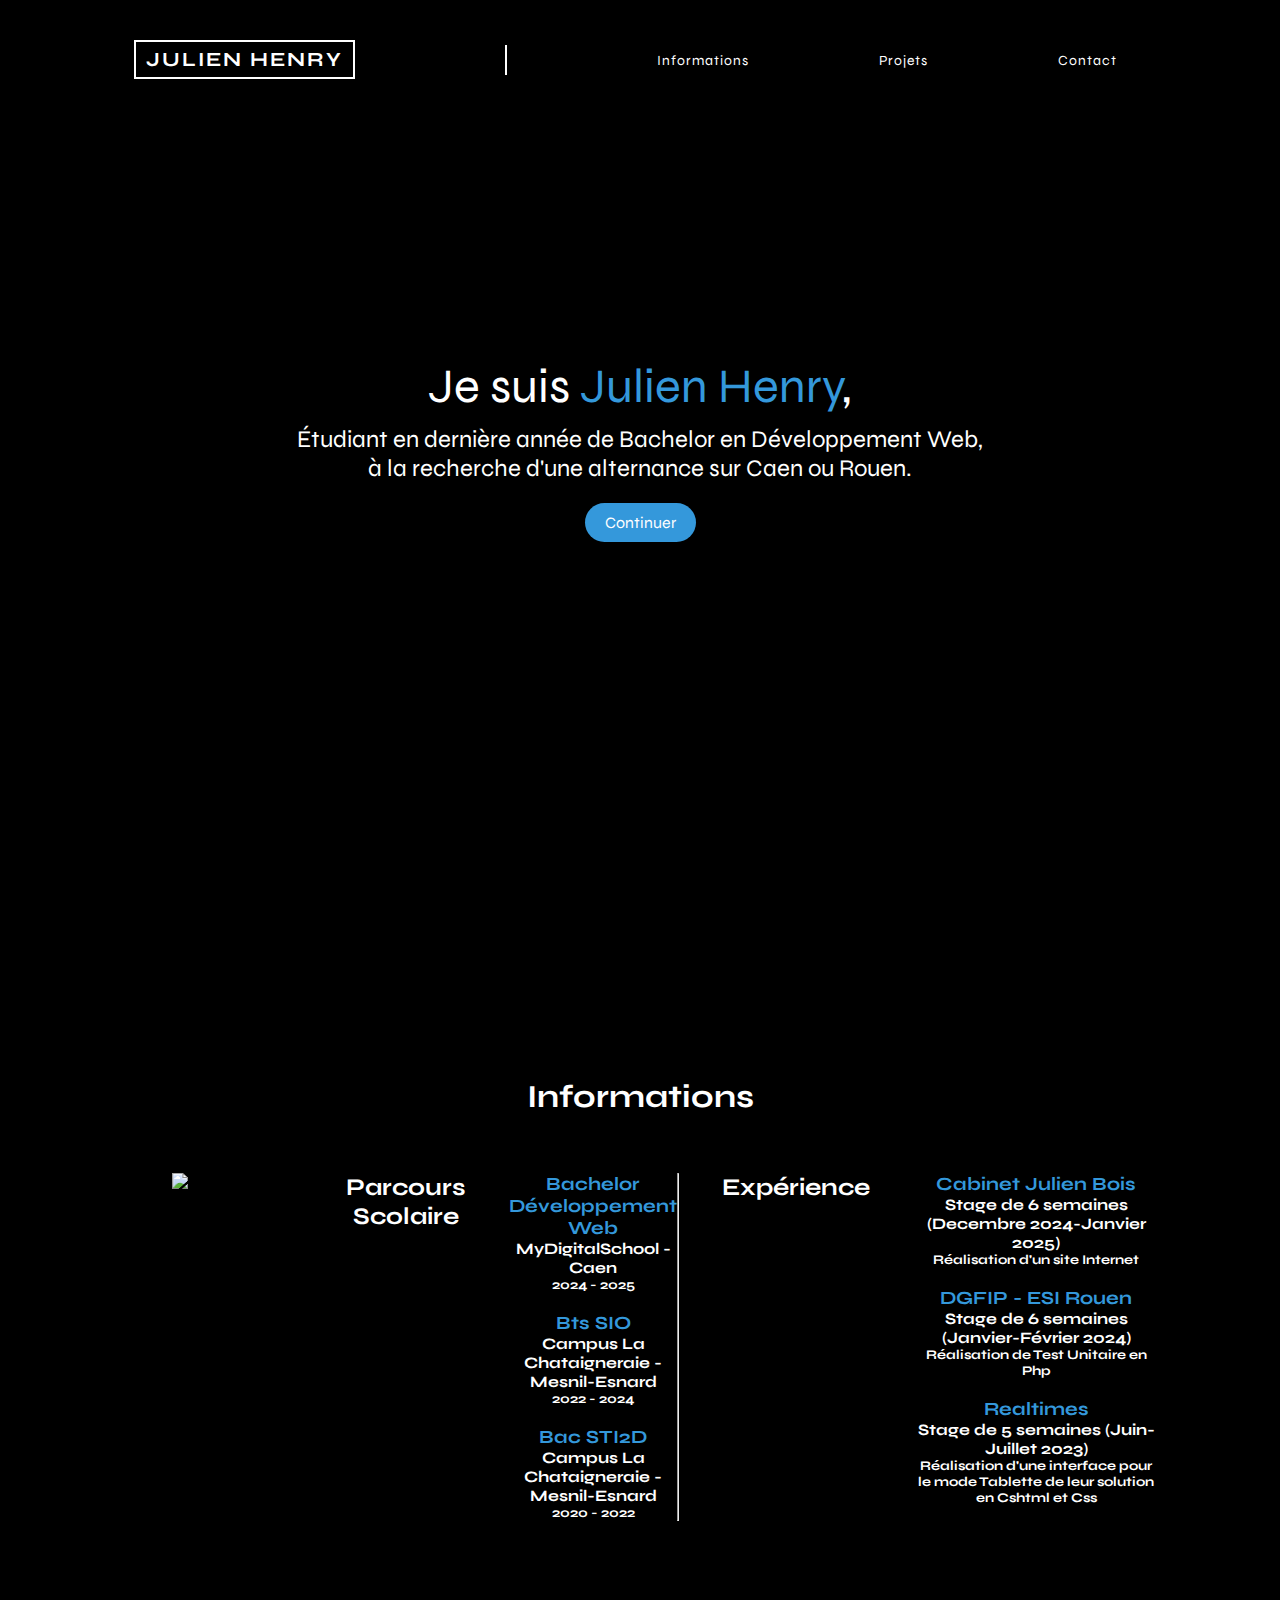
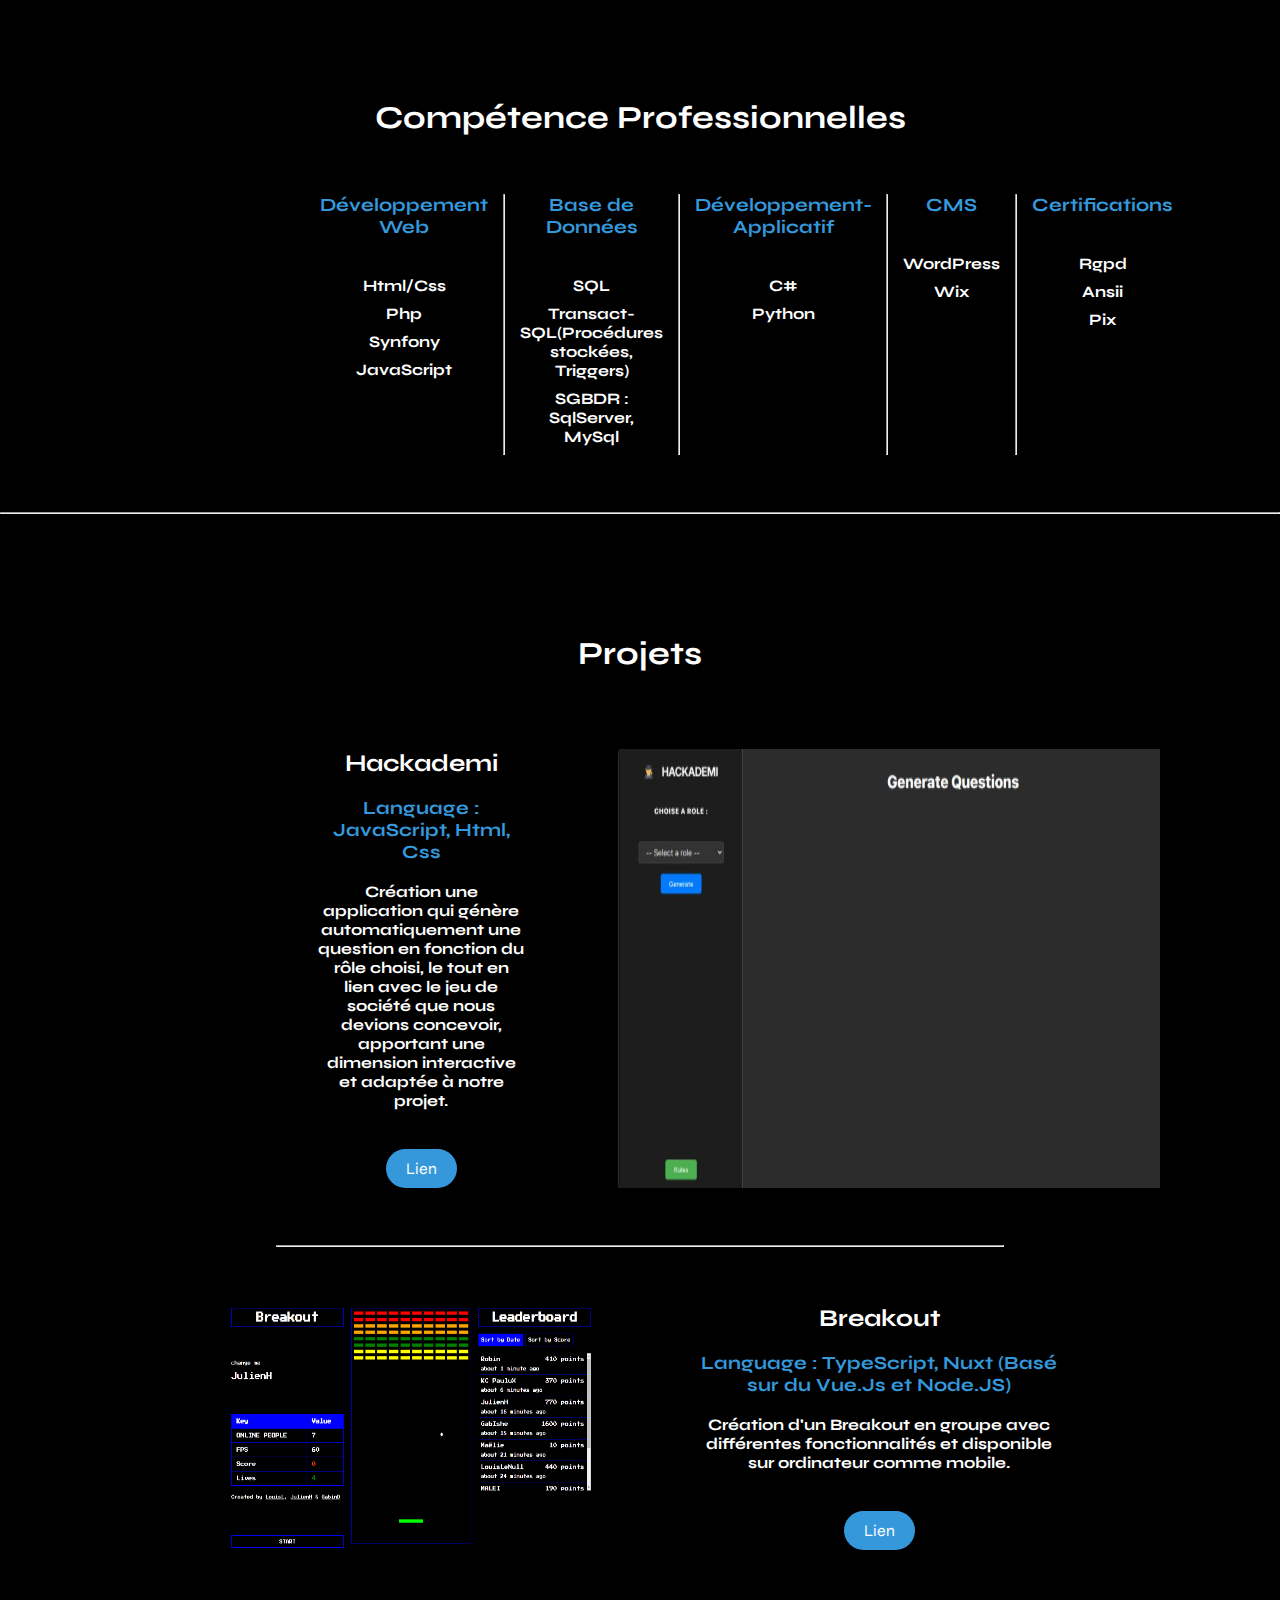
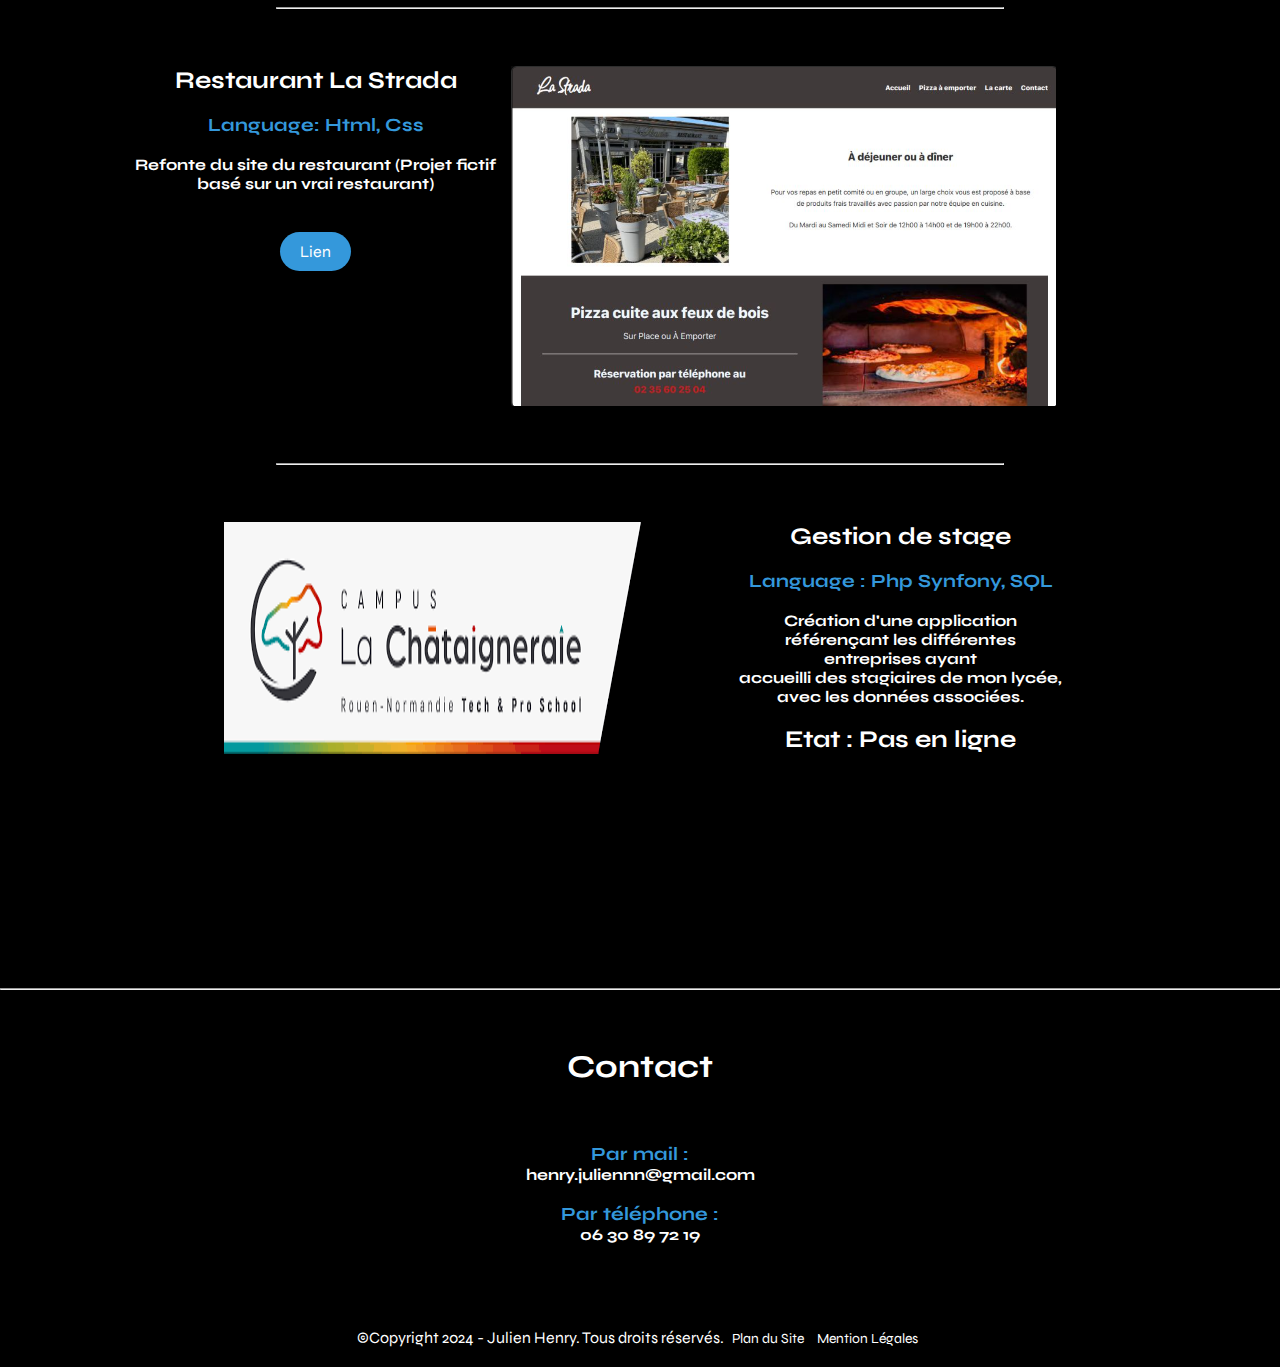
==== index.html @ 29405e96 "bloquer en mode portrait" ====
<!DOCTYPE html>
<html lang="fr">
<head>
    <meta charset="UTF-8">
    <meta name="viewport" content="width=device-width, initial-scale=1.0, user-scalable=no, maximum-scale=1.0, minimum-scale=1.0">
    <title>Portfolio - Julien Henry</title>
    <link rel="stylesheet" href="style.css">
    <link rel="icon" type="image/jpg" href="img/logo.jpg">
</head>
<body>
    <!-- Menu de navigation -->
    <header>
        <nav class="navbar">
            <div class="logo" href="/">JULIEN HENRY</div>
            <div class="divider"></div>
            <div id="burger" class="navbar-toggle">☰</div>
            <ul class="nav-links">
                <li><a href="/#informations">Informations</a></li>
                <li><a href="/#projets">Projets</a></li>
                <li><a href="/#contact">Contact</a></li>
            </ul>
        </nav>
    </header>

    <!-- Présentation -->

    <section class="presentation" >
        <div class="presentation-text">
            <h1>Je suis <span class="highlight">Julien Henry</span>,</h1>
            <h2>Étudiant en dernière année de Bachelor en Développement Web,</h2>
            <h2>à la recherche d'une alternance sur Caen ou Rouen.</h2>
            <a href="#informations" class="btn">Continuer</a>
        </div>
    </section>

    <br>
    <br>
    <br>

    <!-- A Propos -->
    <section class="informations" id="informations">
        <h1>Informations</h1>
        <br>
        <br>
        <br>
        <div class="informations-text-imag">
            <img class="photo" src="img/Photo.png"></img>
            <div class="informations-text">
                <h2>Parcours Scolaire</h2>
                <br>
                <br>
                <div class="parcours-scolaire">
                    <div class="bachelor">
                        <h3>Bachelor Développement Web</h3>
                        <h4>MyDigitalSchool - Caen</h4>
                        <h5>2024 - 2025</h5>
                    </div>
                    <br>
                    <div class="bts">
                        <h3>Bts SIO</h3>
                        <h4>Campus La Chataigneraie - Mesnil-Esnard</h4>
                        <h5>2022 - 2024</h5>
                    </div>
                    <br>
                    <div class="bac">
                        <h3>Bac STI2D</h3>
                        <h4>Campus La Chataigneraie - Mesnil-Esnard</h4>
                        <h5>2020 - 2022</h5>
                    </div>
                </div>
                <hr>
                <h2>Expérience</h2>
                <br>
                <br>
                <div class="expérience">
                    <div class="stage3">
                        <h3>Cabinet Julien Bois</h3>
                        <h4>Stage de 6 semaines (Decembre 2024-Janvier 2025)</h4>
                        <h5>Réalisation d'un site Internet</h5>
                    </div>
                    <br>
                    <div class="stage2">
                        <h3>DGFIP - ESI Rouen</h3>
                        <h4>Stage de 6 semaines (Janvier-Février 2024)</h4>
                        <h5>Réalisation de Test Unitaire en Php </h5>
                    </div>
                    <br>
                    <div class="stage1">
                        <h3>Realtimes</h3>
                        <h4>Stage de 5 semaines (Juin-Juillet 2023)</h4>
                        <h5>Réalisation d'une interface pour le mode Tablette de leur solution en Cshtml et Css</h5>
                    </div>
                </div>
            </div>
        </div>
    </section>
    <br>
    <br>
    <br>
    <section class="competence" id="competence">
        <h1>Compétence Professionnelles</h1>
        <br>
        <br>
        <br>
        <div class="competence-text">
            <div class="développement-web">
                <h3>Développement Web</h3>
                <br>
                <br>
                <h4>Html/Css</h4>
                <h4>Php</h4>
                <h4>Synfony</h4>
                <h4>JavaScript</h4>
            </div>
            <br>
            <hr>
            <br>
            <div class="base-de-données">
                <h3>Base de Données</h3>
                <br>
                <br>
                <h4>SQL</h4>
                <h4>Transact-SQL(Procédures stockées, Triggers)</h4>
                <h4>SGBDR : SqlServer, MySql</h4>
            </div>
            <br>
            <hr>
            <br>
            <div class="développement-applicatif">
                    <h3>Développement-Applicatif</h3>
                    <br>
                    <br>
                    <h4>C#</h4>
                    <h4>Python</h4>
            </div>
            <br>
            <hr>
            <br>
            <div class="cms">
                    <h3>CMS</h3>
                    <br>
                    <br>
                    <h4>WordPress</h4>
                    <h4>Wix</h4>
            </div>
            <br>
            <hr>
            <br>
            <div class="certification">
                    <h3>Certifications</h3>
                    <br>
                    <br>
                    <h4>Rgpd</h4>
                    <h4>Ansii</h4>
                    <h4>Pix</h4>
            </div>
        </div>
    </section>
    <br>
    <br>
    <br>
    <hr>
    <section class="projets" id="projets">
        <h1>Projets</h1>
        <br>
        <br>
        <br>
        <br>
        <div class="hackademi">
            <div class="text-hackademi">
                <h2>Hackademi</h2>
                <br>
                <h3>Language : JavaScript, Html, Css</h3>
                <br>
                <h4>Création une application qui génère automatiquement une question en fonction du rôle choisi, le tout en lien avec le jeu de société que nous devions concevoir, apportant une dimension interactive et adaptée à notre projet.</h4>
                <br>
                <a href="https://hackademi.vercel.app/" class="btn">Lien</a>
            </div>
            <img src="img/hackademi.png"></img>
        </div>
        <br>
        <br>
        <br>
        <hr>
        <br>
        <br>
        <br>
        <div class="breakout">
            <img src="img/breakout.png"></img>
            <div class="text-breakout">
                <h2>Breakout</h2>
                <br>
                <h3>Language : TypeScript, Nuxt (Basé sur du Vue.Js et Node.JS)</h3>
                <br>
                <h4>Création d'un Breakout en groupe avec différentes fonctionnalités et disponible sur ordinateur comme mobile.</h4>
                <br>
                <a href="https://breakout.lschvn.dev/" class="btn">Lien</a>
            </div>
        </div>
        <br>
        <br>
        <br>
        <hr>
        <br>
        <br>
        <br>
        <div class="restaurant-la-stada">
            <div class="text-restaurant-la-strada">
                <h2>Restaurant La Strada</h2>
                <br>
                <h3>Language: Html, Css</h3>
                <br>
                <h4>Refonte du site du restaurant (Projet fictif basé sur un vrai restaurant)</h4>
                <br>
                <a href="https://restaurant-la-strada.vercel.app/" class="btn">Lien</a>
            </div>
            <img src="img/restaurant-la-stada.png"></img>
        </div>
        <br>
        <br>
        <br>
        <hr>
        <br>
        <br>
        <br>
        <div class="gestion-stage">
            <img src="img/gestion-stage.png"></img>
            <div class="text-gestion-stage">
                <h2>Gestion de stage</h2>
                <br>
                <h3>Language : Php Synfony, SQL</h3>
                <br>
                <h4>Création d'une application référençant les différentes entreprises ayant </h4>
                <h4>accueilli des stagiaires de mon lycée, avec les données associées.</h4>
                <br>
                <h2>Etat : Pas en ligne</h2>
            </div>
        </div>
        <br>
        <br>
        <br>
        <!--<hr>-->
        <br>
        <br>
        <br>
        <!--
        <div class="pointage">
            <div class="text-pointage">
               <h2>Pointage</h2>
               <br>
               <h3>Language : C#(.NET MAUI), XAML, SQL</h3> 
               <br>
               <h4>Création d'une application de pointage pour les employées d'une entreprise</h4>
               <br>
               <h2>Etat : Pas en ligne</h2>
            </div>
            <img srv=""></img>
        </div>
        -->
    </section>
    <hr>
    <br>
    <br>
    <br>
    <div class="contact" id="contact">
        <h1>Contact</h1>
        <br>
        <br>
        <br>
        <h3>Par mail :</h3>
        <h4>henry.juliennn@gmail.com</h4>
        <br>
        <h3>Par téléphone :</h3>
        <h4>06 30 89 72 19</h4>
    </div>

    <footer>
        <p>©Copyright 2024 - Julien Henry. Tous droits réservés.</p>
        <a href="plan-du-site.html">Plan du Site</a>
        <a href="mention-legal.html">Mention Légales</a>
    </footer>

    <script src="https://unpkg.com/typewriter-effect@latest/dist/core.js"></script>
    <script src="app.js"></script>
</body>
</html>
---- style.css ----
@import url('https://fonts.googleapis.com/css2?family=Syne:wght@400..800&display=swap');

/* Global Styles */
* {
    margin: 0;
    padding: 0;
    box-sizing: border-box;
}

body {
    background-color: #000; /* Fond noir */
    color: white; /* Texte blanc */
    font-family: "Syne", sans-serif;
    scroll-behavior: smooth;
}

.projets hr {
    margin-left: 15%;
    margin-right: 15%;
}

h1 {
   text-align: center;
}
h2 {
    text-align: center;
}

h3 {
    color: #3498db;
}
/* Navbar styling */
.navbar {
    width: 100%;
    display: flex;
    align-items: center;
    padding: 40px;
    position: fixed;
    justify-content: center;
    background-color: #000;
    z-index: 1000; /* Cacher mon js derrière la navabr */
}

/* Style du logo */
.logo {
    font-weight: bold;
    font-size: 20px;
    color: white;
    border: 2px solid white;
    padding: 5px 10px;
    letter-spacing: 2px;
    margin-left: 70px;
}

/* Ligne verticale entre le logo et les liens */
.divider {
    height: 30px;
    width: 2px;
    background-color: white;
    margin: 0 150px;
}

/* Liens de navigation */
.nav-links {
    list-style: none;
    display: flex;
    gap: 30px;
    align-items: center;
}

.nav-links li a {
    color: white;
    text-decoration: none;
    font-size: 14px;
    letter-spacing: 1px;
    transition: color 0.3s;
    margin-right: 100px;
}

.nav-links li a:hover {
    color: #3498db; /* Couleur bleue au hover */
}

/* Navbar Burger (pour mobiles) */
.navbar-toggle {
    display: none; /* Masqué par défaut */
    font-size: 24px;
    color: white;
    cursor: pointer;
}

/* Présentation */
.presentation {
    display: flex;
    justify-content: center;
    align-items: center;
    text-align: center;
    height: 100vh;
}

.presentation-text h1 {
    font-size: 48px;
    font-weight: 400;
    margin-bottom: 10px;
}

.presentation-text h2 {
    font-size: 24px;
    font-weight: 300;
}

/* Highlight for the name */
.highlight {
    color: #3498db; /* Texte bleu pour Julien Henry */
}

/* Bouton Continuer */
.btn {
    background-color: #3498db;
    color: white;
    padding: 10px 20px;
    text-decoration: none;
    border-radius: 25px;
    display: inline-block;
    transition: background-color 0.3s, transform 0.3s;
    margin-top: 20px;
}

.btn:hover {
    background-color: #2980b9;
    transform: scale(1.05);
}

/* Informations */
.informations {
    text-align: center;
    padding: 120px;
}

.informations-text-imag{
    display: flex;
}

.informations img {
    width: 20%;
    margin-left: 5%;
}

.informations .informations-text {
    display: flex;
}

.informations .informations-text h2 {
    display: flex;
    margin-left: 5%;
    margin-right: 5%;
}

/* Compétences */
.competence {
    width: 50%;
    margin: 0 auto;
    text-align: center;
}

.competence-text {
    display: flex;
}

.competence hr {
    margin-left: 15px;
    margin-right: 15px;
}

.competence h4 {
    margin-bottom: 9px;
}

/* Projet */

.projets {
    padding: 120px;
}
.projets h3 {
    text-align: center;
}

/* Contact */
.contact {
    text-align: center;
}

/* Footer */
footer {
    margin-top: 5%;
    background-color: black; /* Couleur de fond */
    color: white; /* Couleur du texte */
    text-align: center;
    padding: 20px;
}
  
  footer a {
    color: white; /* Couleur blanche pour les liens */
    text-decoration: none; /* Pas de soulignement par défaut */
    font-size: 14px; /* Même taille que le texte */
  }
  
  footer a:hover {
    text-decoration: underline; /* Soulignement au survol */
  }
  
  footer p, footer a {
    margin: 5px; /* Espacement uniforme */
    display: inline; /* Empile le texte et les liens côte à côte */
  }
  
  footer p {
    margin: 0; /* Supprimer le margin supplémentaire sur le texte */
  }
  

/* Restaurant La Strada */
.restaurant-la-stada {
    text-align: center;
    display: flex;
    margin-right: 10%;
}

.restaurant-la-stada .text-restaurant-la-stada {
    margin-left: 15%;
    margin-right: 15%;
    margin-top: 5%;
}

/* Gestion de stage */
.gestion-stage {
    text-align: center;
    display: flex;
    margin-left: 10%;
}

.gestion-stage .text-gestion-stage {
    margin-right: 10%;
    margin-left: 10%;
}

/* Breakout */
.breakout {
    text-align: center;
    display: flex;
    margin-left: 10%;
}

.breakout img {
    width: 40%;
}

.breakout .text-breakout {
    margin-right: 10%;
    margin-left: 10%;
}

/* Hackademi */

.hackademi {
    text-align: center;
    display: flex;
    margin-left: 10%;
}


.hackademi .text-hackademi {
    margin-right: 10%;
    margin-left: 10%;
}



/* Mentions Légales */
#mentions-legales {
    background-color: #000000; /* Fond légèrement différent */
    color: white;
    padding: 50px 10%;
    text-align: center;
    line-height: 1.8;
}

#mentions-legales .mentions-content {
    max-width: 80%; /* Limiter la largeur à 80% de l'écran */
    margin: 0 auto; /* Centrer horizontalement */
}

#mentions-legales h1 {
    font-size: 36px;
    margin-bottom: 20px;
    color: #ffffff; /* Couleur bleue pour le titre */
}

#mentions-legales h2 {
    font-size: 24px;
    margin-top: 20px;
    margin-bottom: 10px;
    color: #ffffff;
}

#mentions-legales p {
    margin: 10px 0;
    text-align: justify; /* Justification du texte pour une meilleure lecture */
}

#mentions-legales a {
    color: #ffffff;
    text-decoration: none;
    transition: color 0.3s;
}

#mentions-legales a:hover {
    color: #ffffff;
    text-decoration: underline;
}

/* Plan du site */
#plan-site {
    background-color: #000000; /* Fond légèrement différent */
    color: white;
    padding: 110px;
    text-align: center;
    line-height: 1.8;
}

#plan-site .plans-content {
    max-width: 80%; /* Limiter la largeur à 80% de l'écran */
    margin: 0 auto; /* Centrer horizontalement */
}

#plan-site h1 {
    font-size: 36px;
    margin-bottom: 20px;
    color: #ffffff; /* Couleur bleue pour le titre */
}

#plan-site h2 {
    font-size: 24px;
    margin-top: 20px;
    margin-bottom: 10px;
    color: #ffffff;
}


#plan-site a {
    color: #ffffff;
    text-decoration: none;
    transition: color 0.3s;
}

#plan-site a:hover {
    color: #ffffff;
    text-decoration: underline;
}







/* MEDIA QUERIES */

/* Pour les tablettes */
@media (max-width: 768px) {
    /* Bouton burger visible */
    .navbar-toggle {
        display: block;
    }

    .logo {
        margin-left: 0;
    }

    .navbar {
        padding: 20px;
        justify-content: space-between;
    }

    .nav-links {
        display: none; /* Masquer par défaut */
        position: absolute;
        top: 60px;
        right: 0;
        background-color: black; /* Fond noir */
        width: 100%;
        flex-direction: column;
        padding: 10px 0;
    }

    .nav-links li {
        text-align: center;
        margin: 5px 0;
    }

    .nav-links li a {
        color: white;
        font-size: 18px;
        padding: 10px;
        margin-right: 0;
    }

    .nav-links.mobile-active {
        display: flex; /* Montrer les liens */
        align-items: center;
        text-align: center;
    }

    /* Montrer le séparateur vertical */
    .divider {
        display: none;
    }

    .presentation-text h1 {
        font-size: 36px;
    }

    .presentation-text h2 {
        font-size: 20px;
    }

    .competence-text {
        flex-direction: column;
    }

    .informations img {
        width: 30%;
        margin-left: 0;
        height: auto;
    }


    .restaurant-la-stada img, .gestion-stage img, .breakout img {
        width: 60%;
        margin: 0 auto;
    }
}

/* Pour les téléphones */
@media (max-width: 480px) and (orientation: portrait) {
    .navbar {
        padding: 20px;
    }

    .logo {
        font-size: 16px;
    }

    .nav-links {
        gap: 10px;
    }

    .presentation-text h1 {
        font-size: 28px;
    }

    .presentation-text h2 {
        font-size: 18px;
    }

    .informations {
        padding: 60px;
    }


    .informations img {
        width: 80%;
        height: auto;
        align-items: center;
    }

    .informations .informations-text h2 {
        display: block;
        margin-top: 20px;
        margin-bottom: 20px;
    }

    .informations .informations-text h5 {
        margin-bottom: 20px;
    }

    .informations-text-imag{
        display: flex;
        flex-direction: column;
        align-items: center;
    }

    .informations-text {
        flex-direction: column;
    }

    .projets {
        padding: 60px;
    }

    .restaurant-la-stada img, .gestion-stage img, .breakout img, .hackademi img {
        width: 80%;
        order: 1;
        margin: 0 auto;
    }

    .text-restaurant-la-strada, .text-gestion-stage, .text-breakout, .text-hackademi {
        order: 2;
        align-items: center;
        margin-top: 30px;
    }

    .competence-text {
        flex-direction: column;
    }

    .gestion-stage, .restaurant-la-stada, .breakout, .hackademi{
        margin-left: 0;
        margin-right: 0;
        flex-direction: column;
    }
}


/* Bloquer  le mode paysage quand on est sur telephone*/
@media (max-width: 480px) and (orientation: landscape) {
    body {
        display: none; /* Cache le contenu */
    }

}
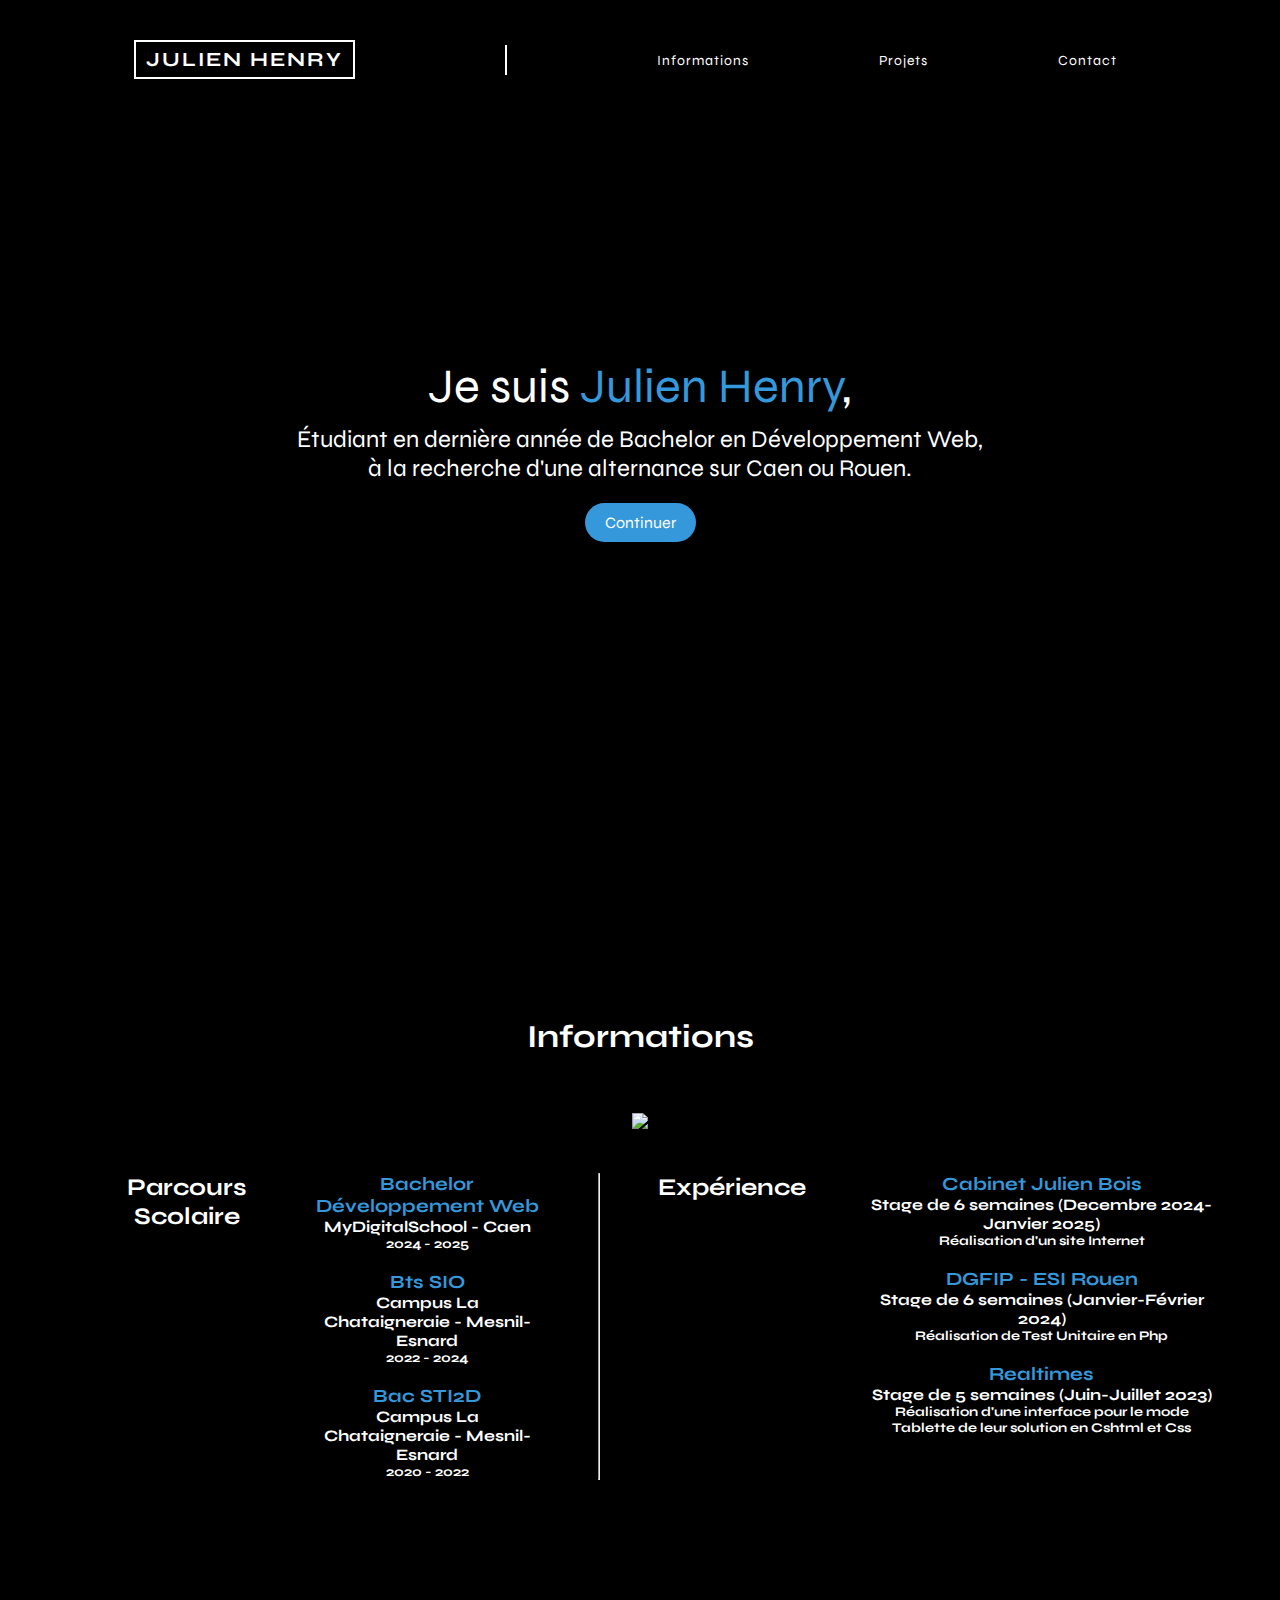
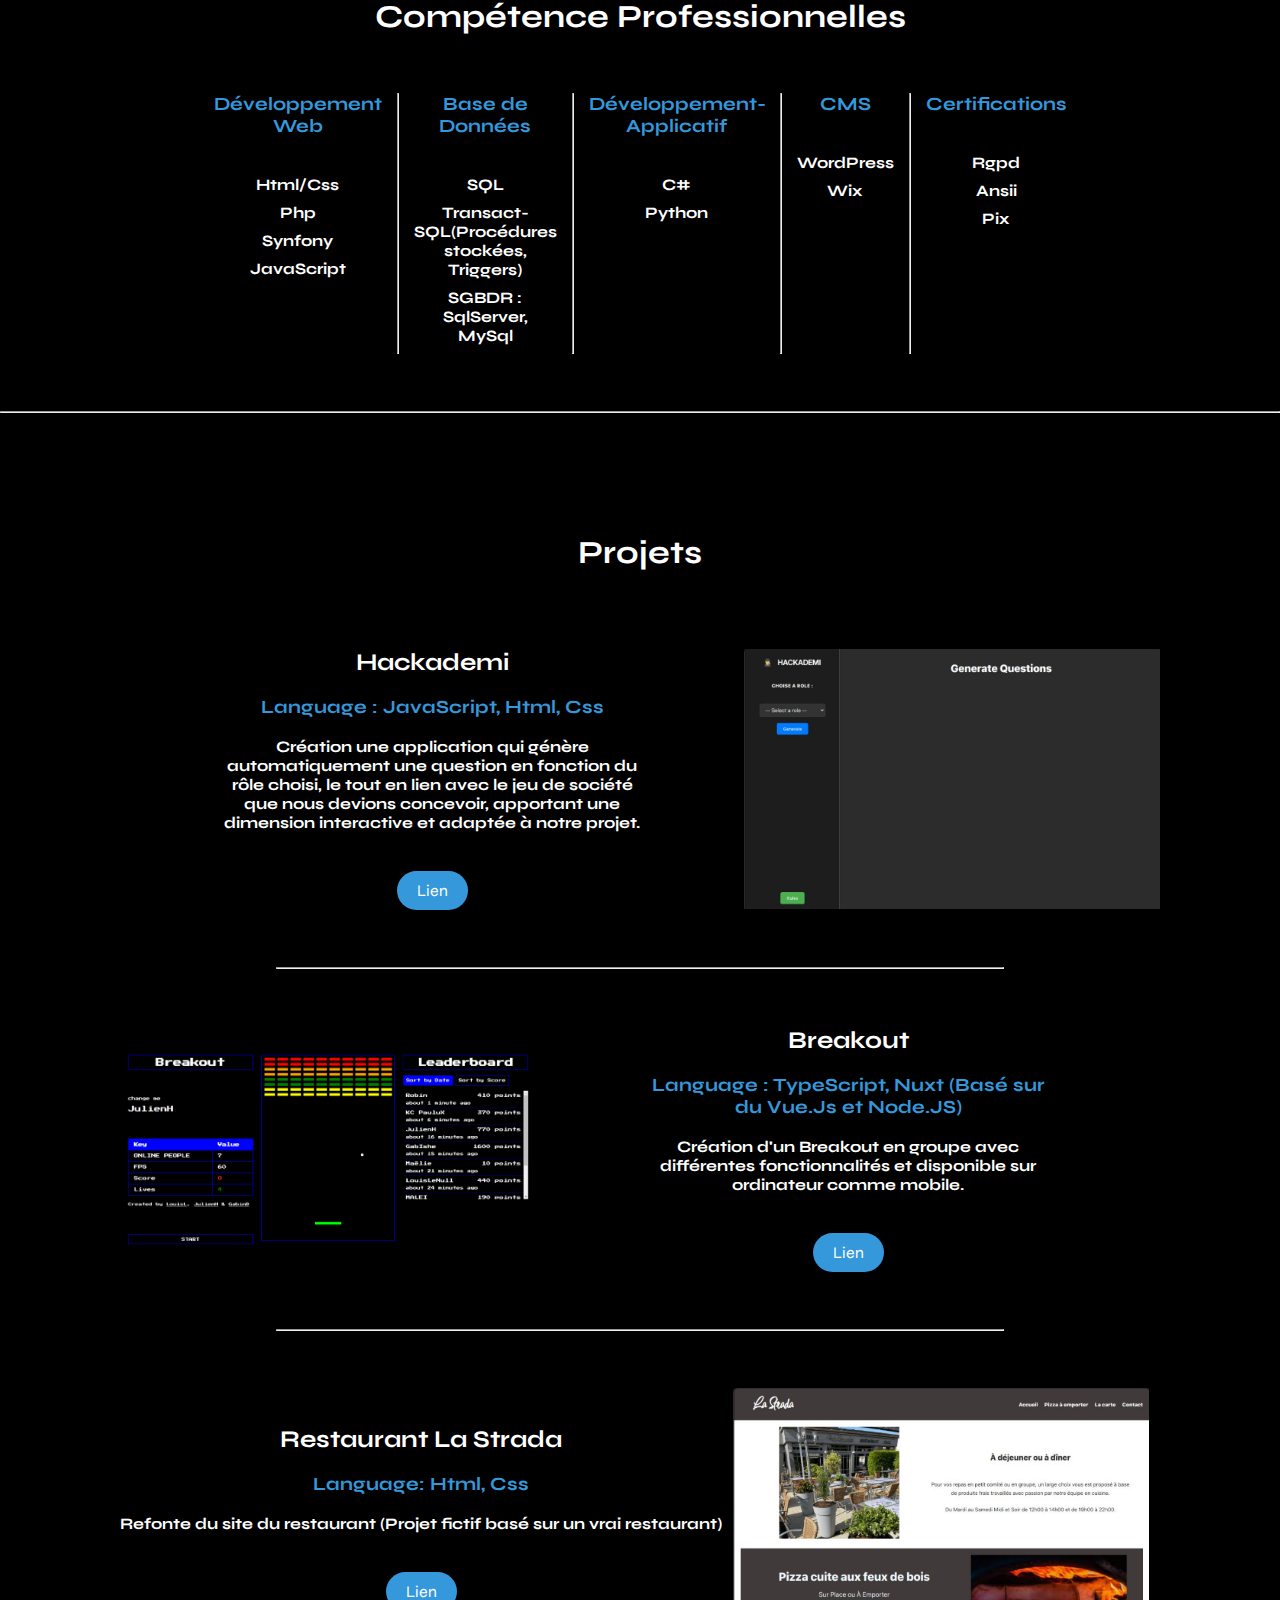
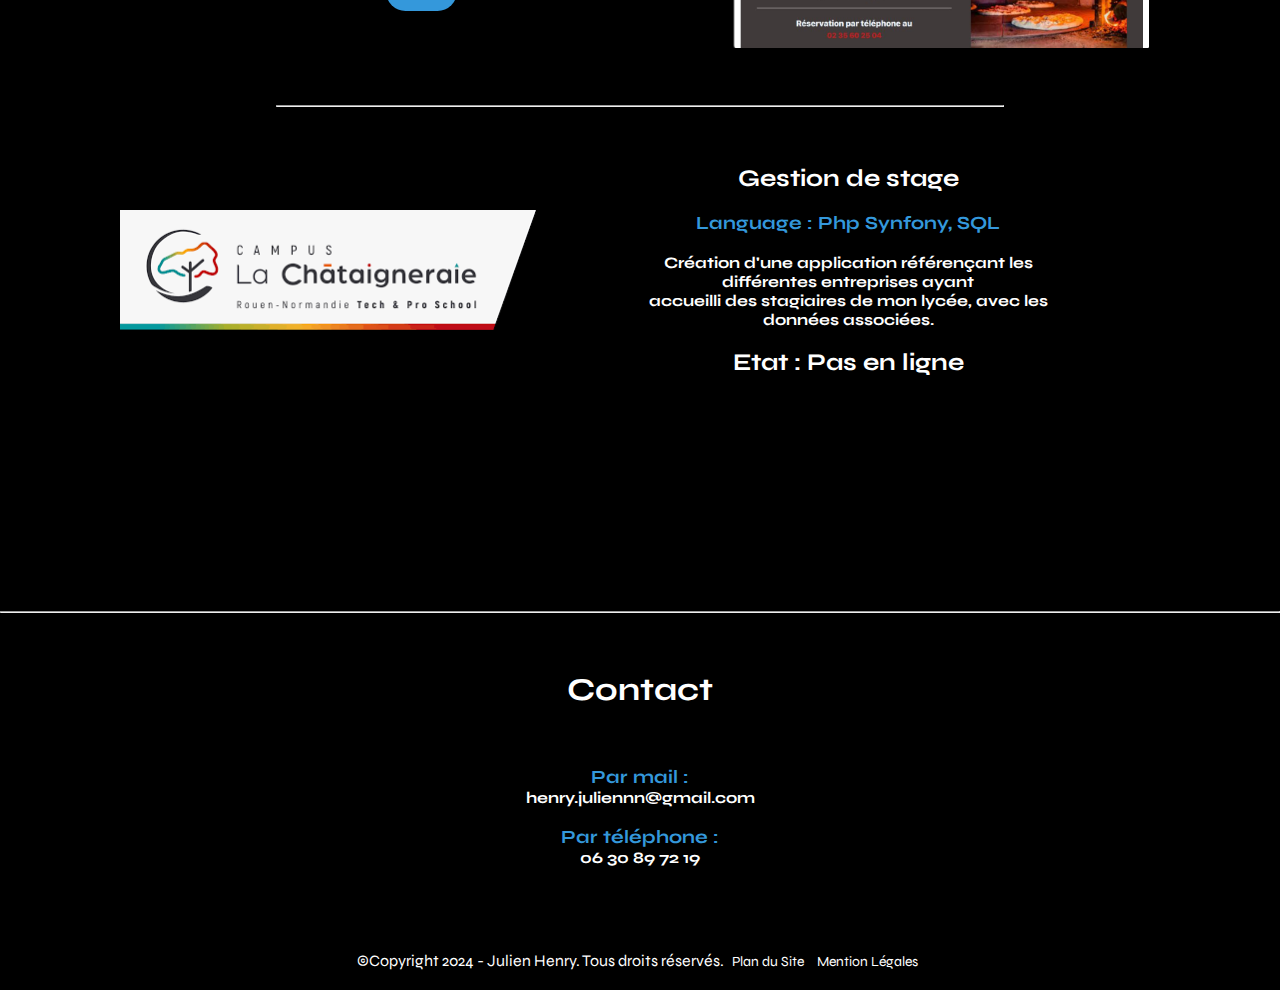
==== commit aa758f58: "Donnée visite site" ====
--- a/index.html
+++ b/index.html
@@ -280,7 +280,12 @@
         <a href="mention-legal.html">Mention Légales</a>
     </footer>
 
+    <!-- Analyse visite du site -->
+    <script>window.va = window.va || function () { (window.vaq = window.vaq || []).push(arguments); };</script>
+    <script defer src="/_vercel/insights/script.js"></script>
+    <!-- Effet d'écriture -->
     <script src="https://unpkg.com/typewriter-effect@latest/dist/core.js"></script>
+    <!-- Fichier js -->
     <script src="app.js"></script>
 </body>
 </html>
--- a/style.css
+++ b/style.css
@@ -134,16 +134,18 @@
 /* Informations */
 .informations {
     text-align: center;
-    padding: 120px;
+    padding: 60px;
+    justify-content: center;
 }
 
 .informations-text-imag{
-    display: flex;
+    display: flow;
 }
 
 .informations img {
     width: 20%;
-    margin-left: 5%;
+    height: auto;
+    margin-bottom: 40px;
 }
 
 .informations .informations-text {
@@ -154,6 +156,10 @@
     display: flex;
     margin-left: 5%;
     margin-right: 5%;
+}
+
+.informations .informations-text .parcours-scolaire {
+margin-right: 5%;
 }
 
 /* Compétences */
@@ -165,6 +171,7 @@
 
 .competence-text {
     display: flex;
+    justify-content: center;
 }
 
 .competence hr {
@@ -223,7 +230,6 @@
 .restaurant-la-stada {
     text-align: center;
     display: flex;
-    margin-right: 10%;
 }
 
 .restaurant-la-stada .text-restaurant-la-stada {
@@ -232,11 +238,14 @@
     margin-top: 5%;
 }
 
+.restaurant-la-stada img {
+    width: 40%;
+}
+
 /* Gestion de stage */
 .gestion-stage {
     text-align: center;
     display: flex;
-    margin-left: 10%;
 }
 
 .gestion-stage .text-gestion-stage {
@@ -244,11 +253,15 @@
     margin-left: 10%;
 }
 
+.gestion-stage img {
+    width: 40%;
+}
+
 /* Breakout */
 .breakout {
     text-align: center;
-    display: flex;
-    margin-left: 10%;
+    align-items: center;
+    display: flex;
 }
 
 .breakout img {
@@ -264,8 +277,8 @@
 
 .hackademi {
     text-align: center;
-    display: flex;
-    margin-left: 10%;
+    align-items: center;
+    display: flex;
 }
 
 
@@ -274,7 +287,24 @@
     margin-left: 10%;
 }
 
-
+.hackademi img {
+    width: 40%;
+    height: 40%;
+}
+
+/*Tous les projets */
+
+.hackademie, .breakout, .gestion-stage, .restaurant-la-stada {
+    align-items: center;
+    justify-content: center;
+}
+
+.hackademie img, .breakout img, .gestion-stage img, .restaurant-la-stada img {
+    max-width: 100%; /* L'image ne dépasse jamais la largeur de son conteneur */
+    height: auto; /* Conserve les proportions de l'image */
+    display: block; /* Évite les marges blanches non désirées */
+    margin: 0 auto; /* Centre l'image dans son conteneur */
+}
 
 /* Mentions Légales */
 #mentions-legales {
@@ -367,8 +397,9 @@
 /* MEDIA QUERIES */
 
 /* Pour les tablettes */
-@media (max-width: 768px) {
-    /* Bouton burger visible */
+/* Responsive Tablette  768*/
+@media (max-width: 940px) {
+    /* Navbar adjustments */
     .navbar-toggle {
         display: block;
     }
@@ -383,11 +414,11 @@
     }
 
     .nav-links {
-        display: none; /* Masquer par défaut */
+        display: none;
         position: absolute;
         top: 60px;
         right: 0;
-        background-color: black; /* Fond noir */
+        background-color: black;
         width: 100%;
         flex-direction: column;
         padding: 10px 0;
@@ -399,50 +430,113 @@
     }
 
     .nav-links li a {
-        color: white;
         font-size: 18px;
         padding: 10px;
         margin-right: 0;
     }
 
     .nav-links.mobile-active {
-        display: flex; /* Montrer les liens */
+        display: flex;
         align-items: center;
         text-align: center;
     }
 
-    /* Montrer le séparateur vertical */
     .divider {
         display: none;
     }
 
+    /* Adjustments in hero section */
     .presentation-text h1 {
-        font-size: 36px;
+        font-size: 28px;
     }
 
     .presentation-text h2 {
-        font-size: 20px;
-    }
-
+        font-size: 16px;
+    }
+
+    .btn {
+        padding: 10px 15px;
+        font-size: 16px;
+    }
+
+    /* Information Section */
+    .informations-text-imag {
+        flex-direction: column;
+        align-items: center;
+    }
+
+    .informations img {
+        width: 50%;
+        margin-left: 0;
+        margin-bottom: 15px;
+    }
+
+    .informations .informations-text {
+        flex-direction: column;
+    }
+
+    .informations .informations-text h2 {
+        margin-top: 15px;
+        font-size: 18px;
+        display: block;
+    }
+
+    .informations .informations-text h5 {
+        margin-bottom: 20px
+    }
+
+    /* Competencies Section */
     .competence-text {
         flex-direction: column;
     }
 
-    .informations img {
-        width: 30%;
-        margin-left: 0;
-        height: auto;
-    }
-
-
-    .restaurant-la-stada img, .gestion-stage img, .breakout img {
-        width: 60%;
-        margin: 0 auto;
+    .competence hr {
+        display: none;
+    }
+
+    .competence h4 {
+        font-size: 16px;
+    }
+
+    /* Projects Section */
+    .projets > div {
+        flex-direction: column;
+        align-items: center;
+        text-align: center;
+        margin: 20px 0;
+    }
+
+    .projets img {
+        width: 80%;
+        margin-bottom: 15px;
+    }
+
+    .projets h3 {
+        font-size: 18px;
+    }
+
+    .restaurant-la-stada img, .gestion-stage img, .breakout img, .hackademi img {
+        order: 1;
+    }
+
+    .text-restaurant-la-strada, .text-gestion-stage, .text-breakout, .text-hackademi {
+        order: 2;
+        align-items: center;
+    }
+
+    /* Contact Section */
+    .contact {
+        font-size: 16px;
+    }
+
+    /* Footer Section */
+    footer {
+        font-size: 12px;
     }
 }
 
 /* Pour les téléphones */
-@media (max-width: 480px) and (orientation: portrait) {
+@media (max-width: 480px) {
     .navbar {
         padding: 20px;
     }
@@ -520,12 +614,3 @@
         flex-direction: column;
     }
 }
-
-
-/* Bloquer  le mode paysage quand on est sur telephone*/
-@media (max-width: 480px) and (orientation: landscape) {
-    body {
-        display: none; /* Cache le contenu */
-    }
-
-}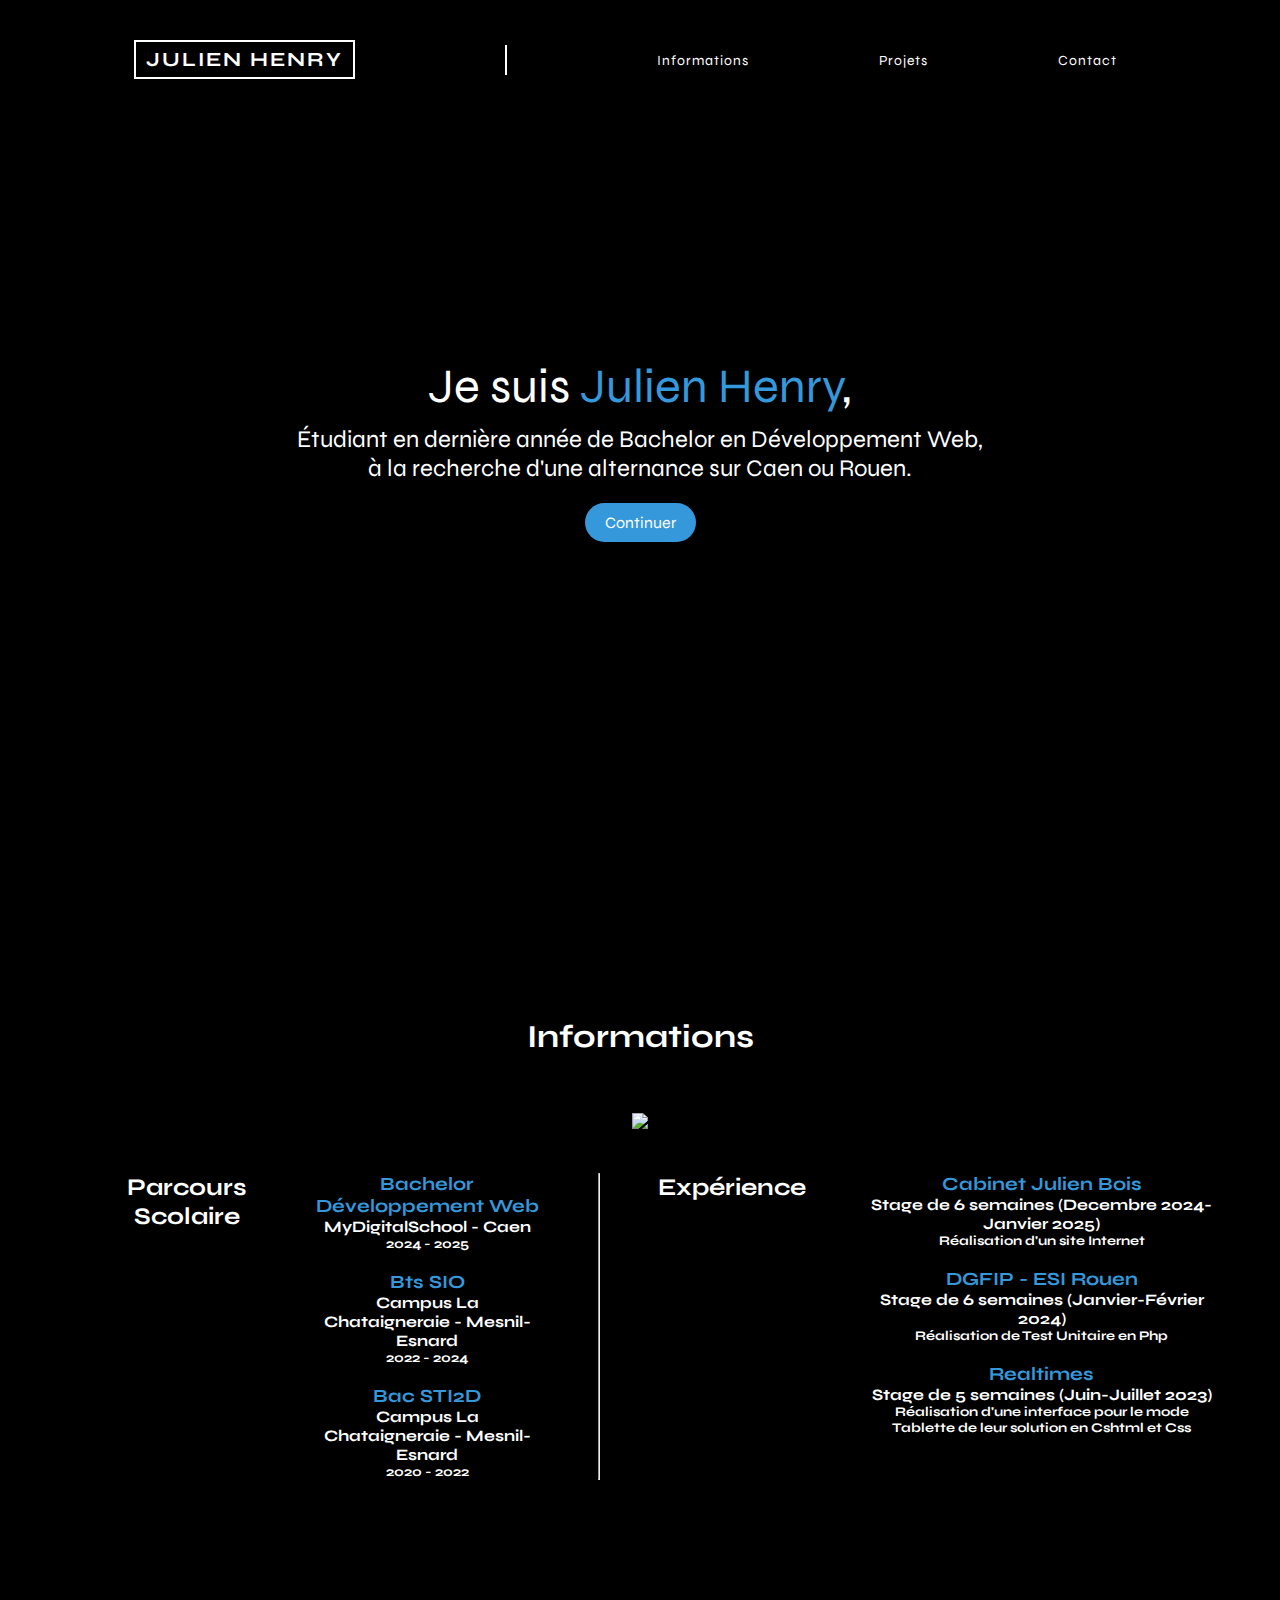
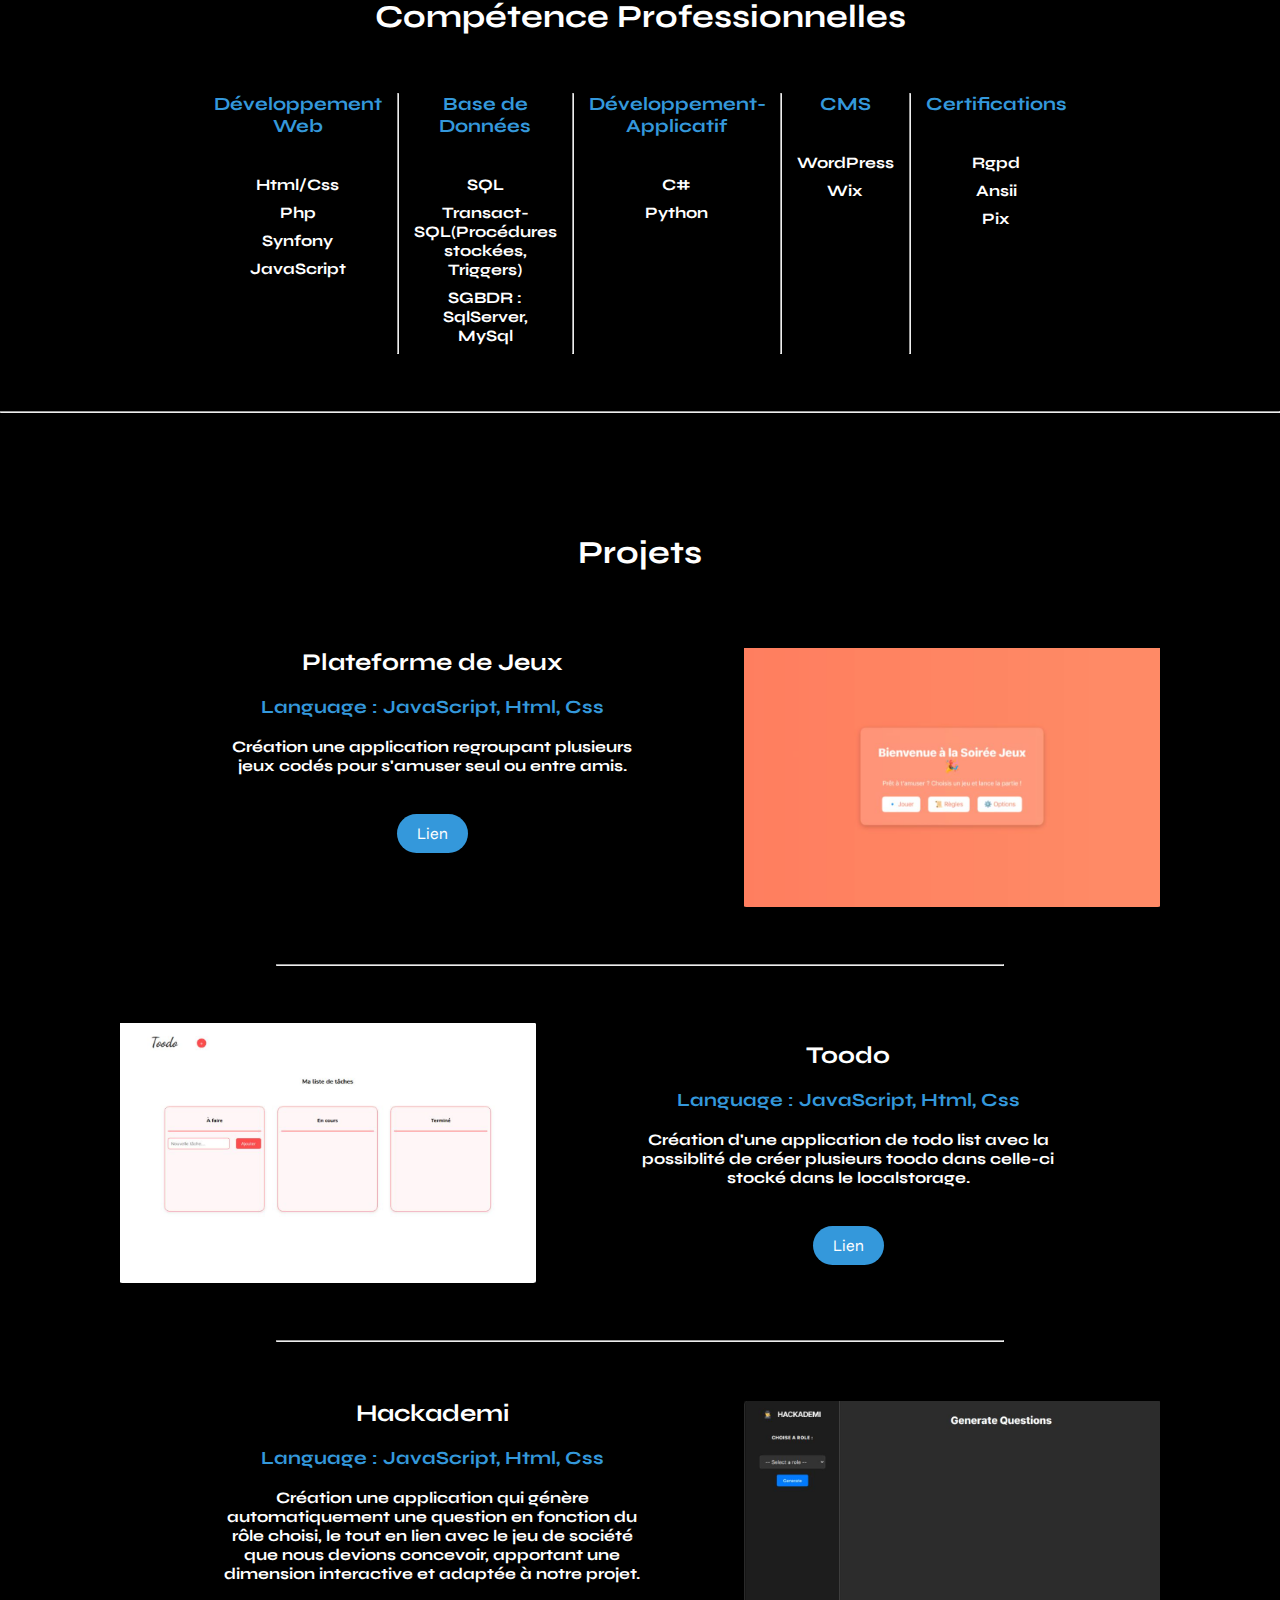
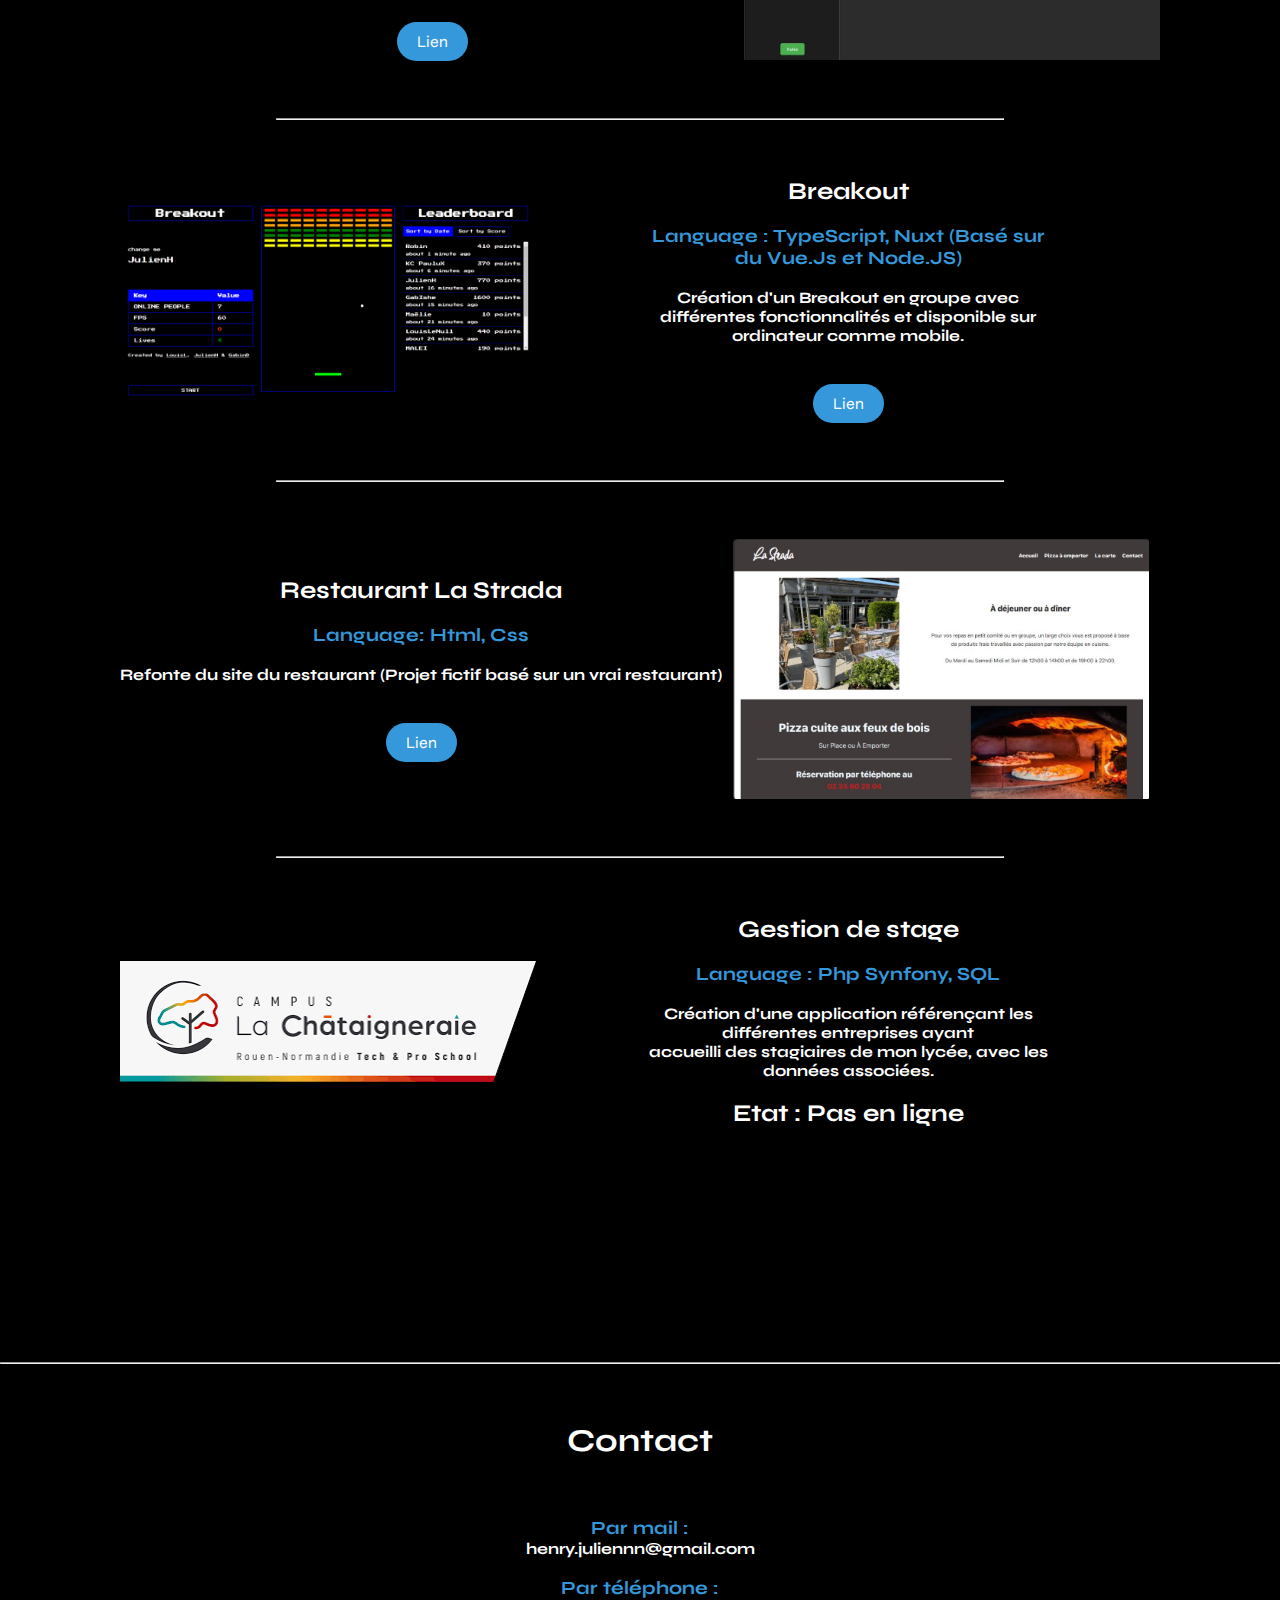
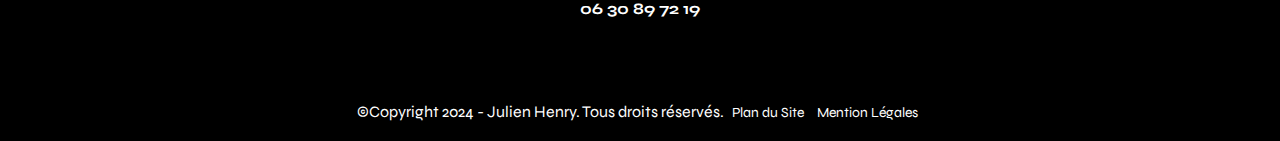
==== commit d5f6164c: "Ajout projet" ====
--- a/index.html
+++ b/index.html
@@ -5,7 +5,7 @@
     <meta name="viewport" content="width=device-width, initial-scale=1.0, user-scalable=no, maximum-scale=1.0, minimum-scale=1.0">
     <title>Portfolio - Julien Henry</title>
     <link rel="stylesheet" href="style.css">
-    <link rel="icon" type="image/jpg" href="img/logo.jpg">
+    <link rel="icon" type="image/jpg" href="img/JH.png">
 </head>
 <body>
     <!-- Menu de navigation -->
@@ -166,6 +166,44 @@
         <br>
         <br>
         <br>
+        <div class="jeux">
+            <div class="text-jeux">
+                <h2>Plateforme de Jeux</h2>
+                <br>
+                <h3>Language : JavaScript, Html, Css</h3>
+                <br>
+                <h4>Création une application regroupant plusieurs jeux codés pour s'amuser seul ou entre amis.</h4>
+                <br>
+                <a href="https://jeux.julienhenry.dev" class="btn">Lien</a>
+            </div>
+            <img src="img/jeux.png"></img>
+        </div>
+        <br>
+        <br>
+        <br>
+        <hr>
+        <br>
+        <br>
+        <br>
+        <div class="toodo">
+            <img src="img/toodo.png"></img>
+            <div class="text-toodo">
+                <h2>Toodo</h2>
+                <br>
+                <h3>Language : JavaScript, Html, Css</h3>
+                <br>
+                <h4>Création d'une application de todo list avec la possiblité de créer plusieurs toodo dans celle-ci stocké dans le localstorage.</h4>
+                <br>
+                <a href="https://toodo.julienhenry.dev" class="btn">Lien</a>
+            </div>
+        </div>
+        <br>
+        <br>
+        <br>
+        <hr>
+        <br>
+        <br>
+        <br>
         <div class="hackademi">
             <div class="text-hackademi">
                 <h2>Hackademi</h2>
@@ -174,7 +212,7 @@
                 <br>
                 <h4>Création une application qui génère automatiquement une question en fonction du rôle choisi, le tout en lien avec le jeu de société que nous devions concevoir, apportant une dimension interactive et adaptée à notre projet.</h4>
                 <br>
-                <a href="https://hackademi.vercel.app/" class="btn">Lien</a>
+                <a href="https://hackademi.julienhenry.dev" class="btn">Lien</a>
             </div>
             <img src="img/hackademi.png"></img>
         </div>
@@ -212,7 +250,7 @@
                 <br>
                 <h4>Refonte du site du restaurant (Projet fictif basé sur un vrai restaurant)</h4>
                 <br>
-                <a href="https://restaurant-la-strada.vercel.app/" class="btn">Lien</a>
+                <a href="https://la-strada.julienhenry.dev" class="btn">Lien</a>
             </div>
             <img src="img/restaurant-la-stada.png"></img>
         </div>
--- a/style.css
+++ b/style.css
@@ -225,6 +225,37 @@
     margin: 0; /* Supprimer le margin supplémentaire sur le texte */
   }
   
+/* Jeux */
+
+.jeux {
+    text-align: center;
+    display: flex;
+}
+
+.jeux .text-jeux {
+    margin-right: 10%;
+    margin-left: 10%;
+}
+
+.jeux img {
+    width: 40%;
+}
+/* Toodo */
+.toodo {
+    text-align: center;
+    align-items: center;
+    display: flex;
+}
+
+.toodo .text-toodo{
+    margin-right: 10%;
+    margin-left: 10%;
+}
+
+.toodo img {
+    width: 40%;
+}
+
 
 /* Restaurant La Strada */
 .restaurant-la-stada {
@@ -515,11 +546,11 @@
         font-size: 18px;
     }
 
-    .restaurant-la-stada img, .gestion-stage img, .breakout img, .hackademi img {
+    .restaurant-la-stada img, .gestion-stage img, .breakout img, .hackademi img .toodo img, .jeux img {
         order: 1;
     }
 
-    .text-restaurant-la-strada, .text-gestion-stage, .text-breakout, .text-hackademi {
+    .text-restaurant-la-strada, .text-gestion-stage, .text-breakout, .text-hackademi, .text-toodo, .text-jeux {
         order: 2;
         align-items: center;
     }
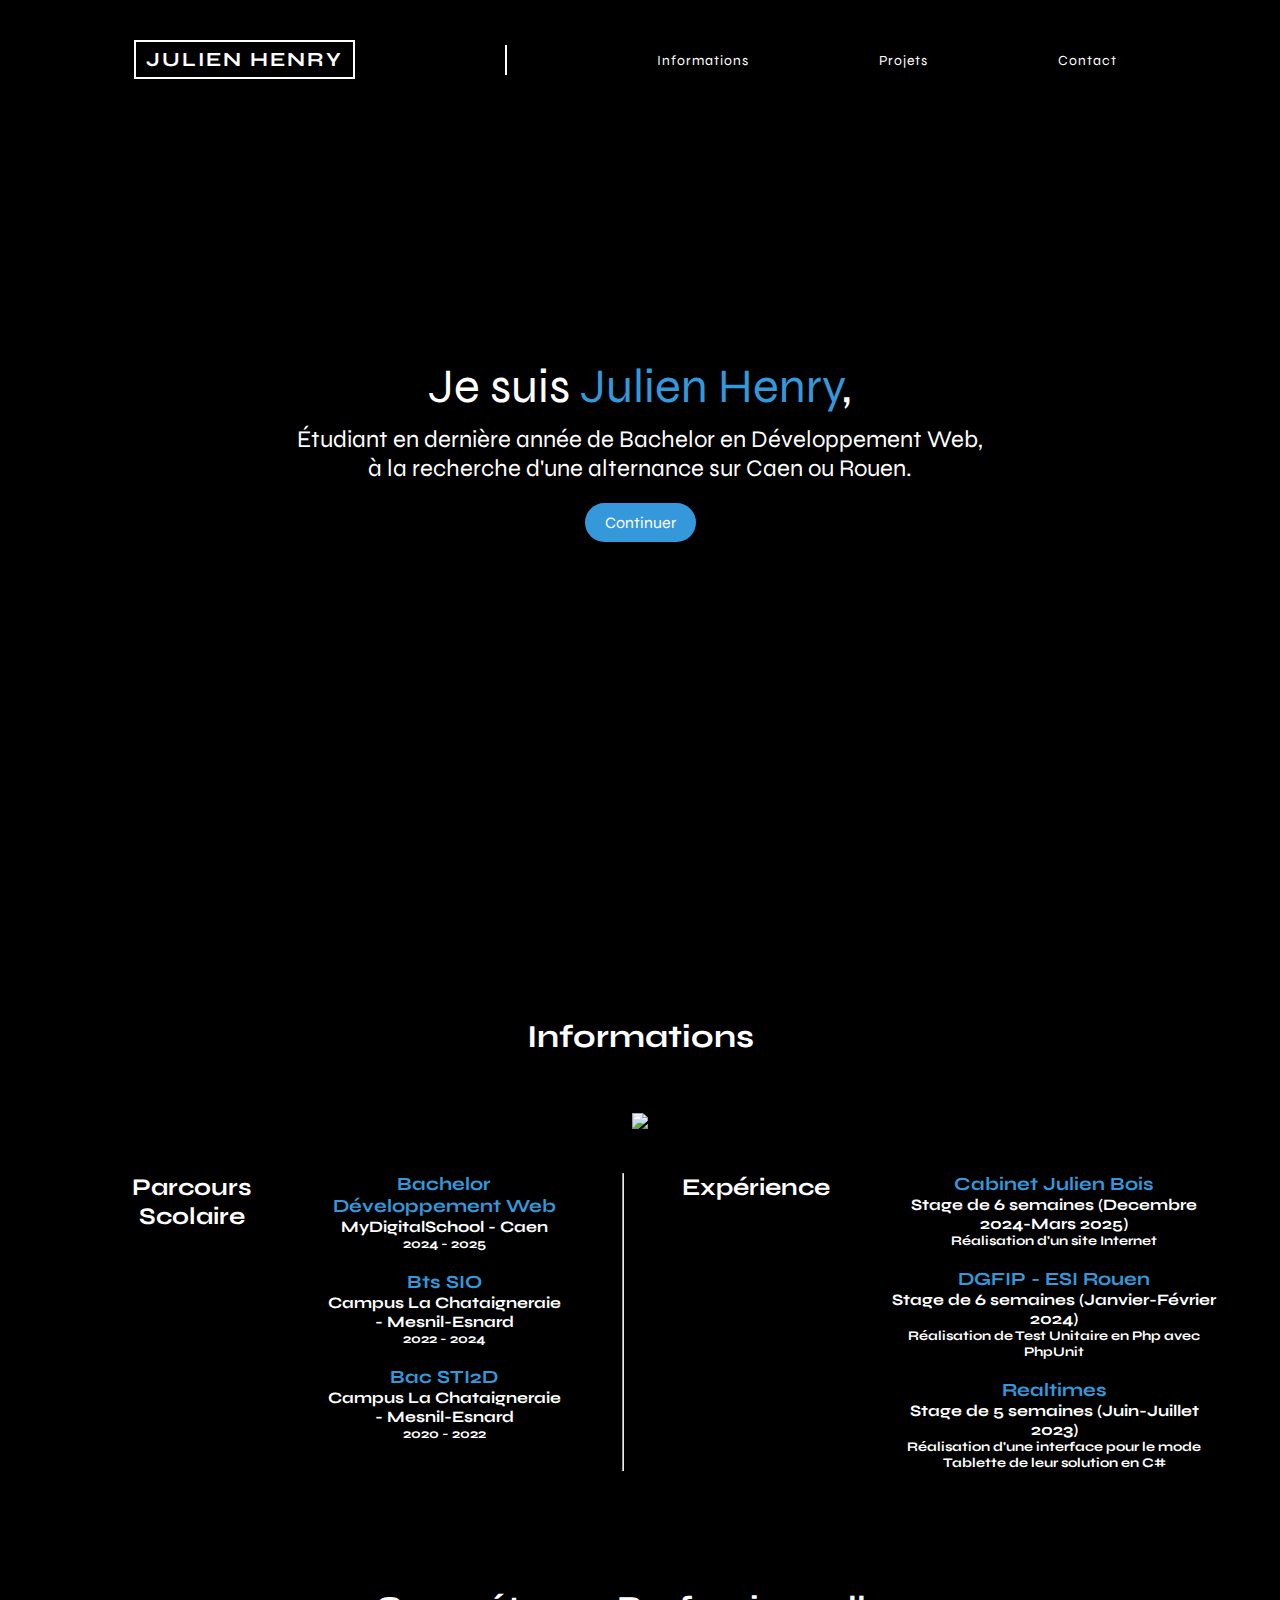
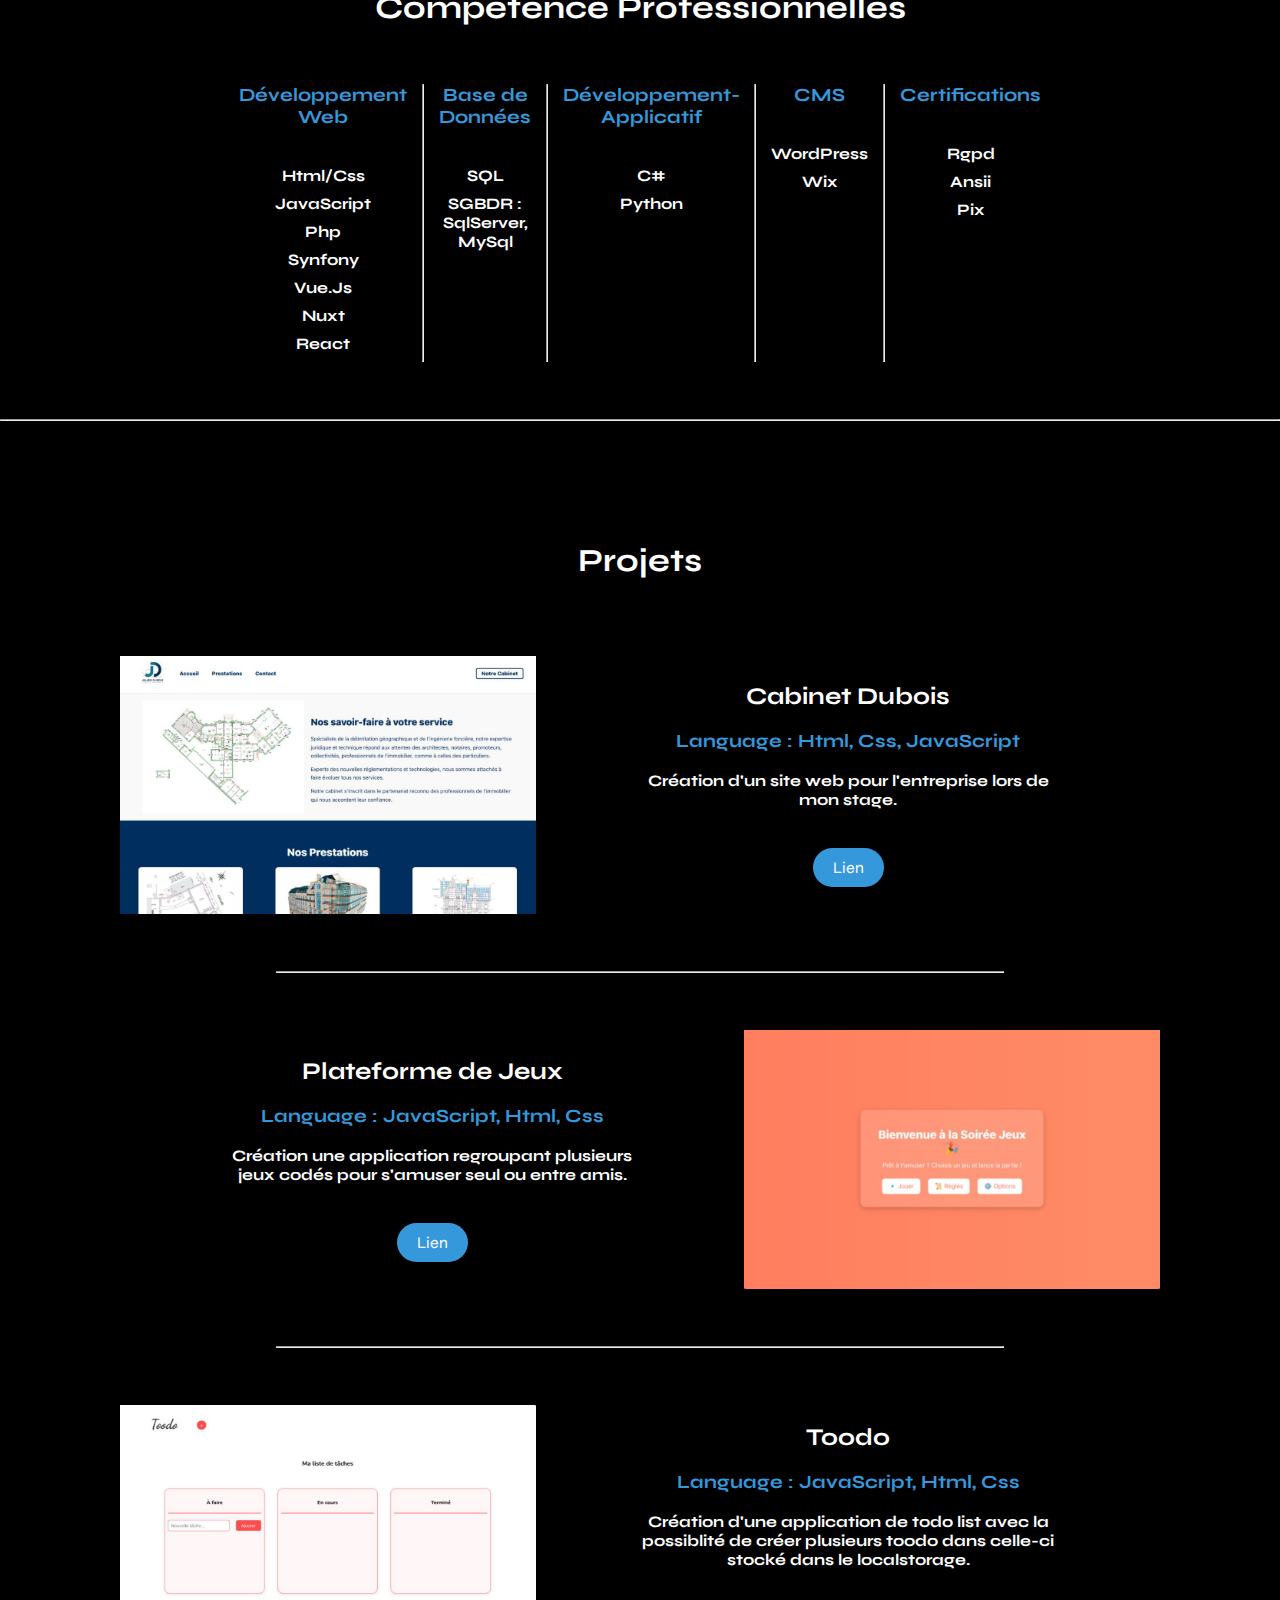
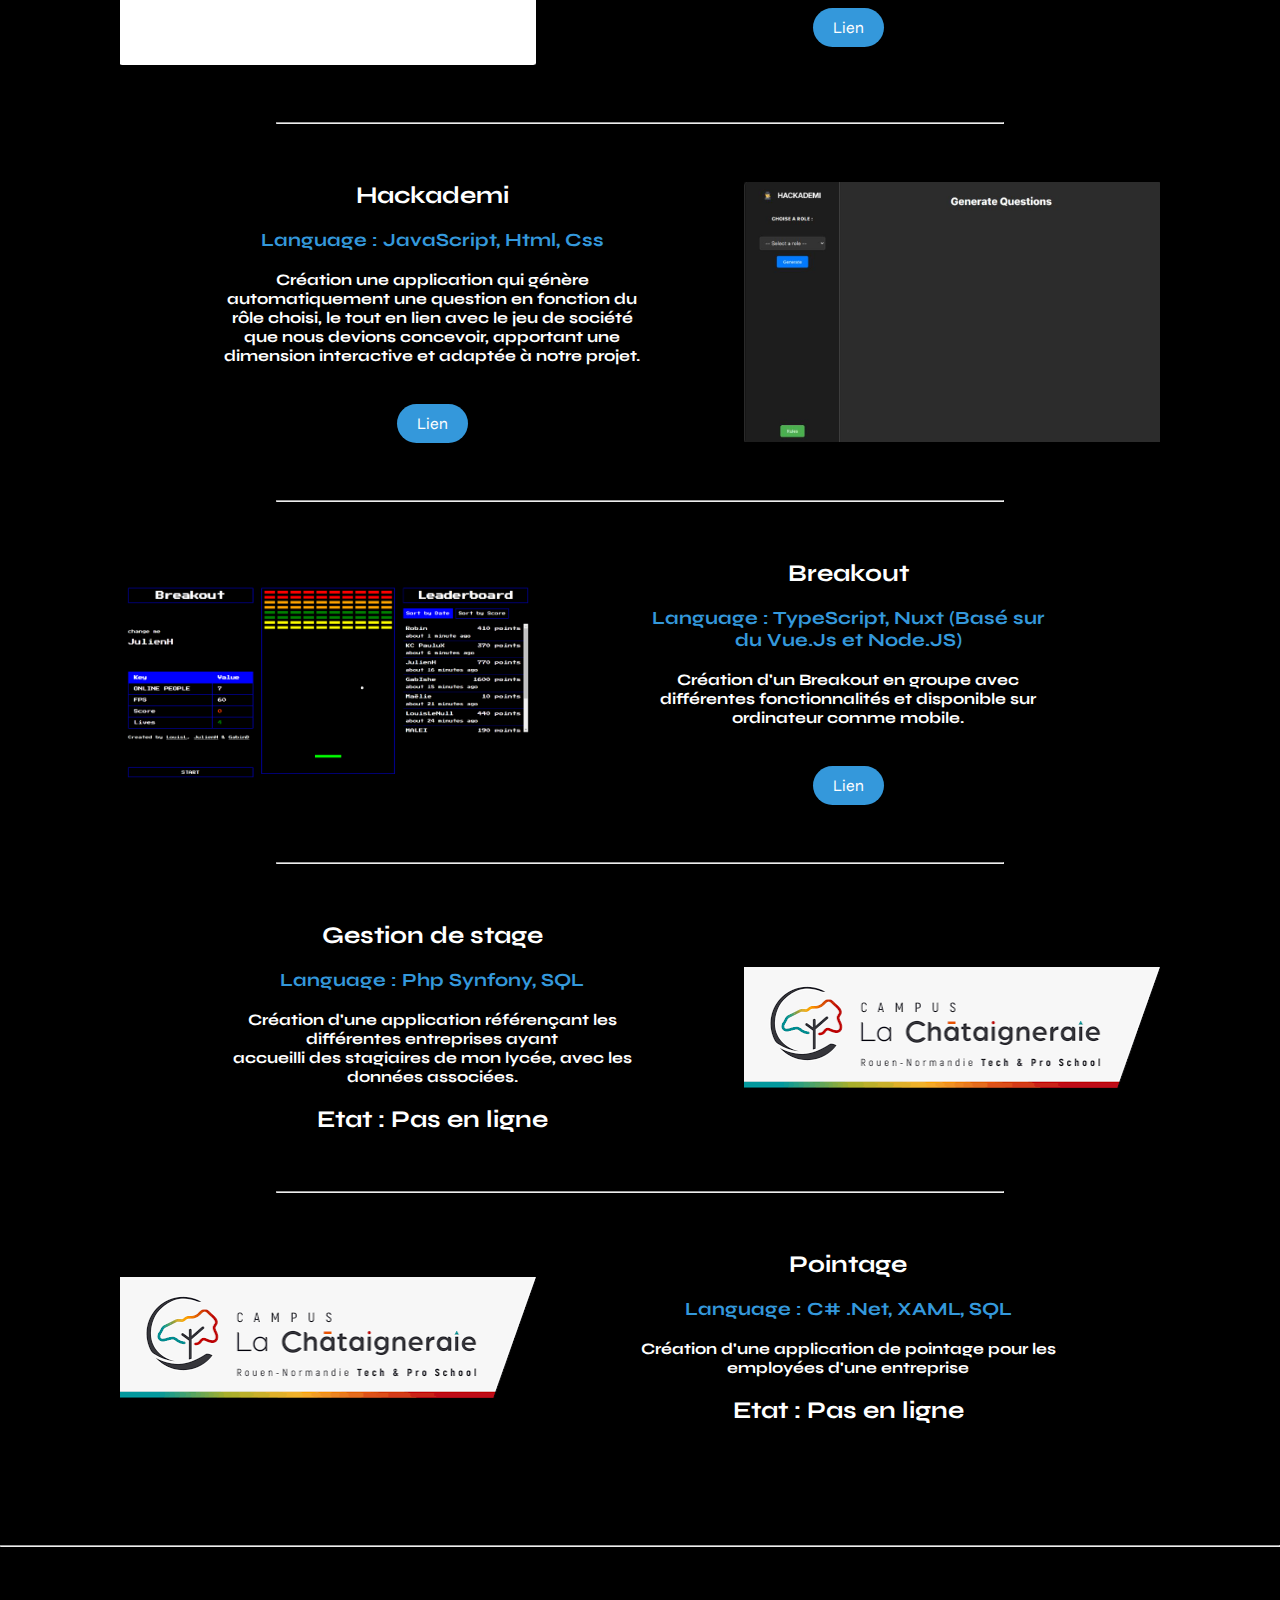
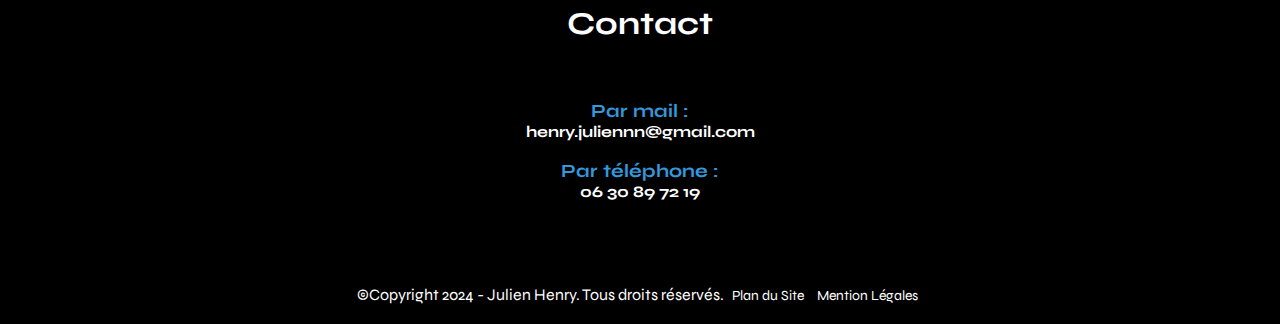
==== commit 57a33b6f: "Ajout de Projet, Modif Compétences" ====
--- a/index.html
+++ b/index.html
@@ -75,20 +75,20 @@
                 <div class="expérience">
                     <div class="stage3">
                         <h3>Cabinet Julien Bois</h3>
-                        <h4>Stage de 6 semaines (Decembre 2024-Janvier 2025)</h4>
+                        <h4>Stage de 6 semaines (Decembre 2024-Mars 2025)</h4>
                         <h5>Réalisation d'un site Internet</h5>
                     </div>
                     <br>
                     <div class="stage2">
                         <h3>DGFIP - ESI Rouen</h3>
                         <h4>Stage de 6 semaines (Janvier-Février 2024)</h4>
-                        <h5>Réalisation de Test Unitaire en Php </h5>
+                        <h5>Réalisation de Test Unitaire en Php avec PhpUnit</h5>
                     </div>
                     <br>
                     <div class="stage1">
                         <h3>Realtimes</h3>
                         <h4>Stage de 5 semaines (Juin-Juillet 2023)</h4>
-                        <h5>Réalisation d'une interface pour le mode Tablette de leur solution en Cshtml et Css</h5>
+                        <h5>Réalisation d'une interface pour le mode Tablette de leur solution en C#</h5>
                     </div>
                 </div>
             </div>
@@ -108,9 +108,12 @@
                 <br>
                 <br>
                 <h4>Html/Css</h4>
+                <h4>JavaScript</h4>
                 <h4>Php</h4>
                 <h4>Synfony</h4>
-                <h4>JavaScript</h4>
+                <h4>Vue.Js</h4>
+                <h4>Nuxt</h4>
+                <h4>React</h4>
             </div>
             <br>
             <hr>
@@ -120,7 +123,6 @@
                 <br>
                 <br>
                 <h4>SQL</h4>
-                <h4>Transact-SQL(Procédures stockées, Triggers)</h4>
                 <h4>SGBDR : SqlServer, MySql</h4>
             </div>
             <br>
@@ -163,6 +165,25 @@
     <section class="projets" id="projets">
         <h1>Projets</h1>
         <br>
+        <br>
+        <br>
+        <br>
+        <div class="cabinet-dubois">
+            <img src="img/cabinet-dubois.png"></img>
+            <div class="text-cabinet-dubois">
+                <h2>Cabinet Dubois</h2>
+                <br>
+                <h3>Language : Html, Css, JavaScript</h3>
+                <br>
+                <h4>Création d'un site web pour l'entreprise lors de mon stage.</h4>
+                <br>
+                <a href="https://cabinetjuliendubois.fr" class="btn">Lien</a>
+            </div>
+        </div>
+        <br>
+        <br>
+        <br>
+        <hr>
         <br>
         <br>
         <br>
@@ -194,7 +215,7 @@
                 <br>
                 <h4>Création d'une application de todo list avec la possiblité de créer plusieurs toodo dans celle-ci stocké dans le localstorage.</h4>
                 <br>
-                <a href="https://toodo.julienhenry.dev" class="btn">Lien</a>
+                <a href="https://todo-list.julienhenry.dev" class="btn">Lien</a>
             </div>
         </div>
         <br>
@@ -242,27 +263,7 @@
         <br>
         <br>
         <br>
-        <div class="restaurant-la-stada">
-            <div class="text-restaurant-la-strada">
-                <h2>Restaurant La Strada</h2>
-                <br>
-                <h3>Language: Html, Css</h3>
-                <br>
-                <h4>Refonte du site du restaurant (Projet fictif basé sur un vrai restaurant)</h4>
-                <br>
-                <a href="https://la-strada.julienhenry.dev" class="btn">Lien</a>
-            </div>
-            <img src="img/restaurant-la-stada.png"></img>
-        </div>
-        <br>
-        <br>
-        <br>
-        <hr>
-        <br>
-        <br>
-        <br>
         <div class="gestion-stage">
-            <img src="img/gestion-stage.png"></img>
             <div class="text-gestion-stage">
                 <h2>Gestion de stage</h2>
                 <br>
@@ -273,28 +274,27 @@
                 <br>
                 <h2>Etat : Pas en ligne</h2>
             </div>
-        </div>
-        <br>
-        <br>
-        <br>
-        <!--<hr>-->
-        <br>
-        <br>
-        <br>
-        <!--
+            <img src="img/gestion-stage.png"></img>
+        </div>
+        <br>
+        <br>
+        <br>
+        <hr>
+        <br>
+        <br>
+        <br>
         <div class="pointage">
+            <img src="img/pointage.png"></img>
             <div class="text-pointage">
                <h2>Pointage</h2>
                <br>
-               <h3>Language : C#(.NET MAUI), XAML, SQL</h3> 
+               <h3>Language : C# .Net, XAML, SQL</h3> 
                <br>
                <h4>Création d'une application de pointage pour les employées d'une entreprise</h4>
                <br>
                <h2>Etat : Pas en ligne</h2>
             </div>
-            <img srv=""></img>
-        </div>
-        -->
+        </div>
     </section>
     <hr>
     <br>
--- a/style.css
+++ b/style.css
@@ -257,22 +257,6 @@
 }
 
 
-/* Restaurant La Strada */
-.restaurant-la-stada {
-    text-align: center;
-    display: flex;
-}
-
-.restaurant-la-stada .text-restaurant-la-stada {
-    margin-left: 15%;
-    margin-right: 15%;
-    margin-top: 5%;
-}
-
-.restaurant-la-stada img {
-    width: 40%;
-}
-
 /* Gestion de stage */
 .gestion-stage {
     text-align: center;
@@ -323,14 +307,48 @@
     height: 40%;
 }
 
+/* Cabinet Dubois */
+
+.cabinet-dubois {
+    text-align: center;
+    align-items: center;
+    display: flex;
+}
+
+.cabinet-dubois .text-cabinet-dubois {
+    margin-right: 10%;
+    margin-left: 10%;
+}
+
+.cabinet-dubois img {
+    width: 40%;
+}
+
+/* Pointage */
+
+.pointage {
+    text-align: center;
+    align-items: center;
+    display: flex;
+}
+
+.pointage .text-pointage {
+    margin-right: 10%;
+    margin-left: 10%;
+}
+
+.pointage img {
+    width: 40%;
+}
+
 /*Tous les projets */
 
-.hackademie, .breakout, .gestion-stage, .restaurant-la-stada {
+.hackademie, .breakout, .gestion-stage, .cabinet-dubois, .pointage, .jeux, .toodo {
     align-items: center;
     justify-content: center;
 }
 
-.hackademie img, .breakout img, .gestion-stage img, .restaurant-la-stada img {
+.hackademie img, .breakout img, .gestion-stage img, .cabinet-dubois img, .pointage img, .jeux img, .toodo img {
     max-width: 100%; /* L'image ne dépasse jamais la largeur de son conteneur */
     height: auto; /* Conserve les proportions de l'image */
     display: block; /* Évite les marges blanches non désirées */
@@ -546,11 +564,11 @@
         font-size: 18px;
     }
 
-    .restaurant-la-stada img, .gestion-stage img, .breakout img, .hackademi img .toodo img, .jeux img {
+    .cabinet-dubois img, .gestion-stage img, .breakout img, .hackademi img .toodo img, .jeux img {
         order: 1;
     }
 
-    .text-restaurant-la-strada, .text-gestion-stage, .text-breakout, .text-hackademi, .text-toodo, .text-jeux {
+    .text-cabinet-dubois, .text-gestion-stage, .text-breakout, .text-hackademi, .text-toodo, .text-jeux {
         order: 2;
         align-items: center;
     }
@@ -623,13 +641,13 @@
         padding: 60px;
     }
 
-    .restaurant-la-stada img, .gestion-stage img, .breakout img, .hackademi img {
+    .cabinet-dubois img, .gestion-stage img, .breakout img, .hackademi img, .toodo img, .jeux img {
         width: 80%;
         order: 1;
         margin: 0 auto;
     }
 
-    .text-restaurant-la-strada, .text-gestion-stage, .text-breakout, .text-hackademi {
+    .text-cabinet-dubois, .text-gestion-stage, .text-breakout, .text-hackademi, .text-toodo, .text-jeux {
         order: 2;
         align-items: center;
         margin-top: 30px;
@@ -639,7 +657,7 @@
         flex-direction: column;
     }
 
-    .gestion-stage, .restaurant-la-stada, .breakout, .hackademi{
+    .gestion-stage, .cabinet-dubois, .breakout, .hackademi, .toodo, .jeux {
         margin-left: 0;
         margin-right: 0;
         flex-direction: column;
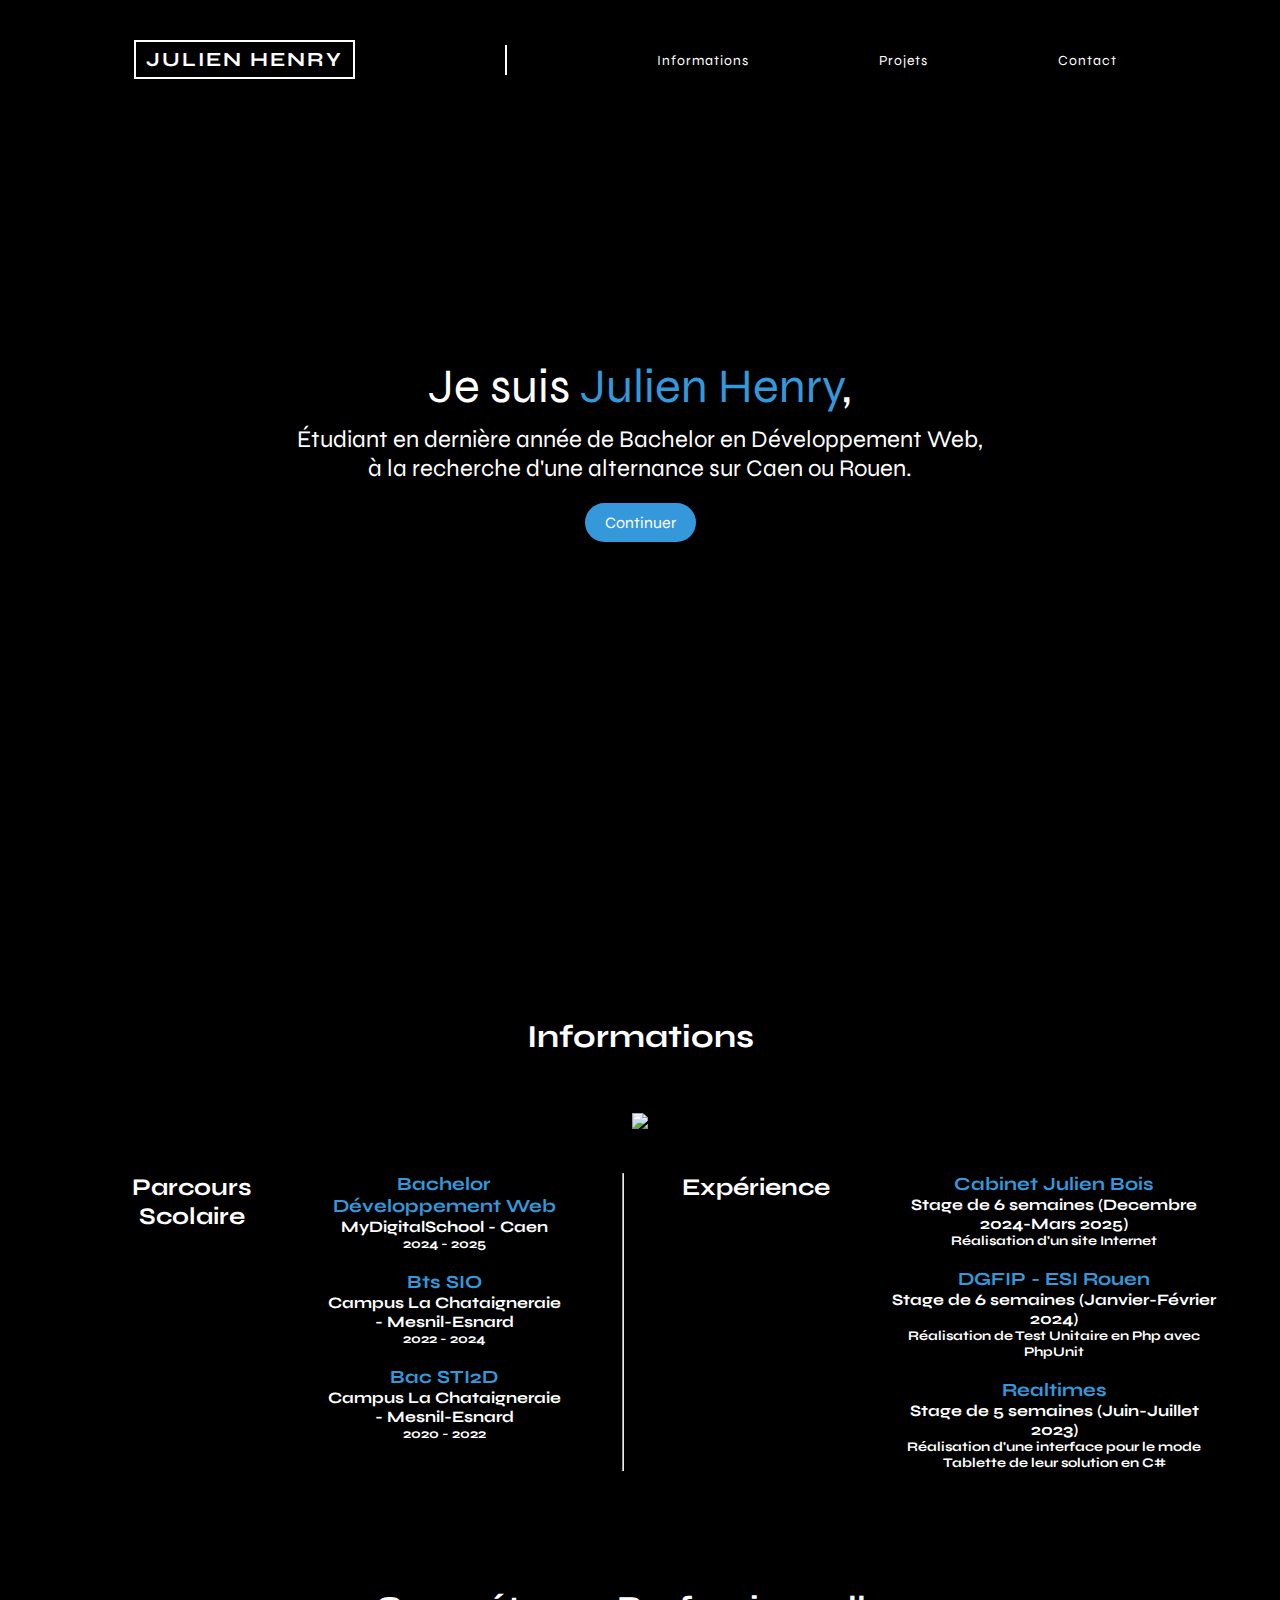
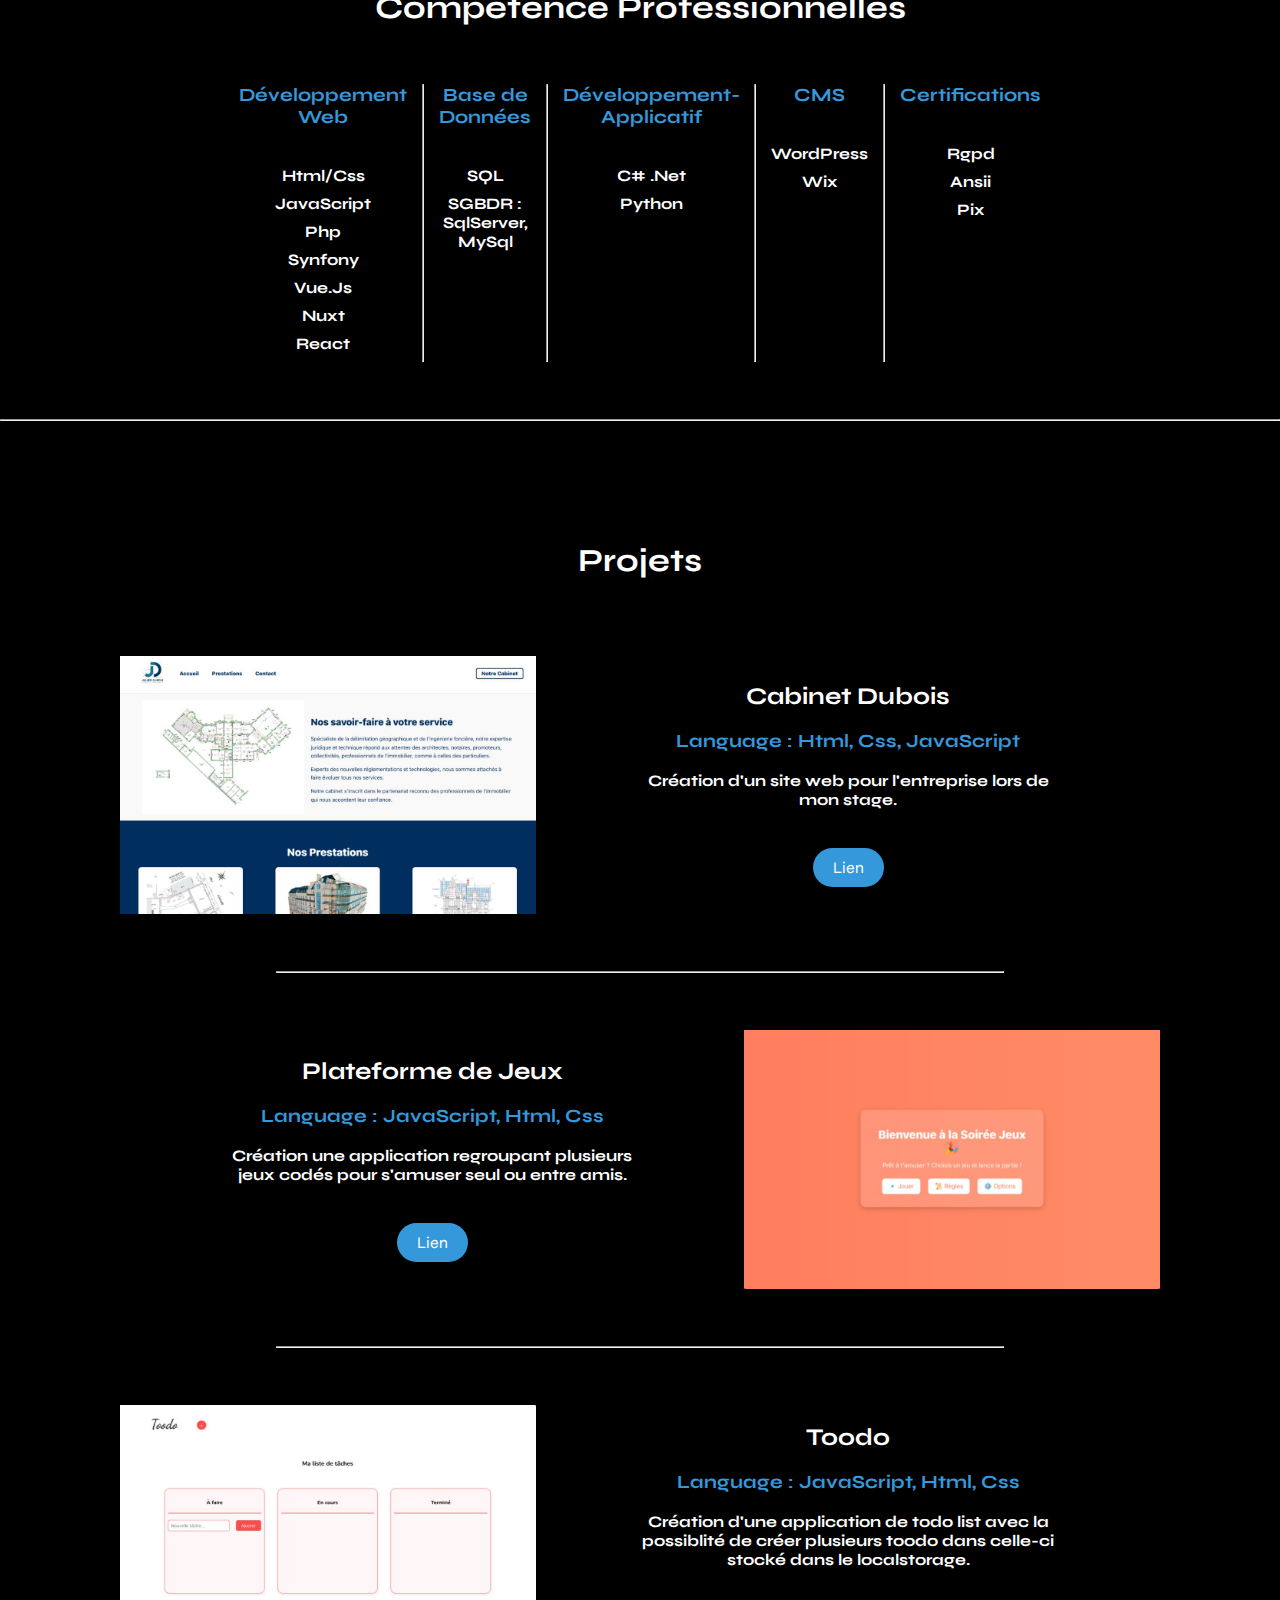
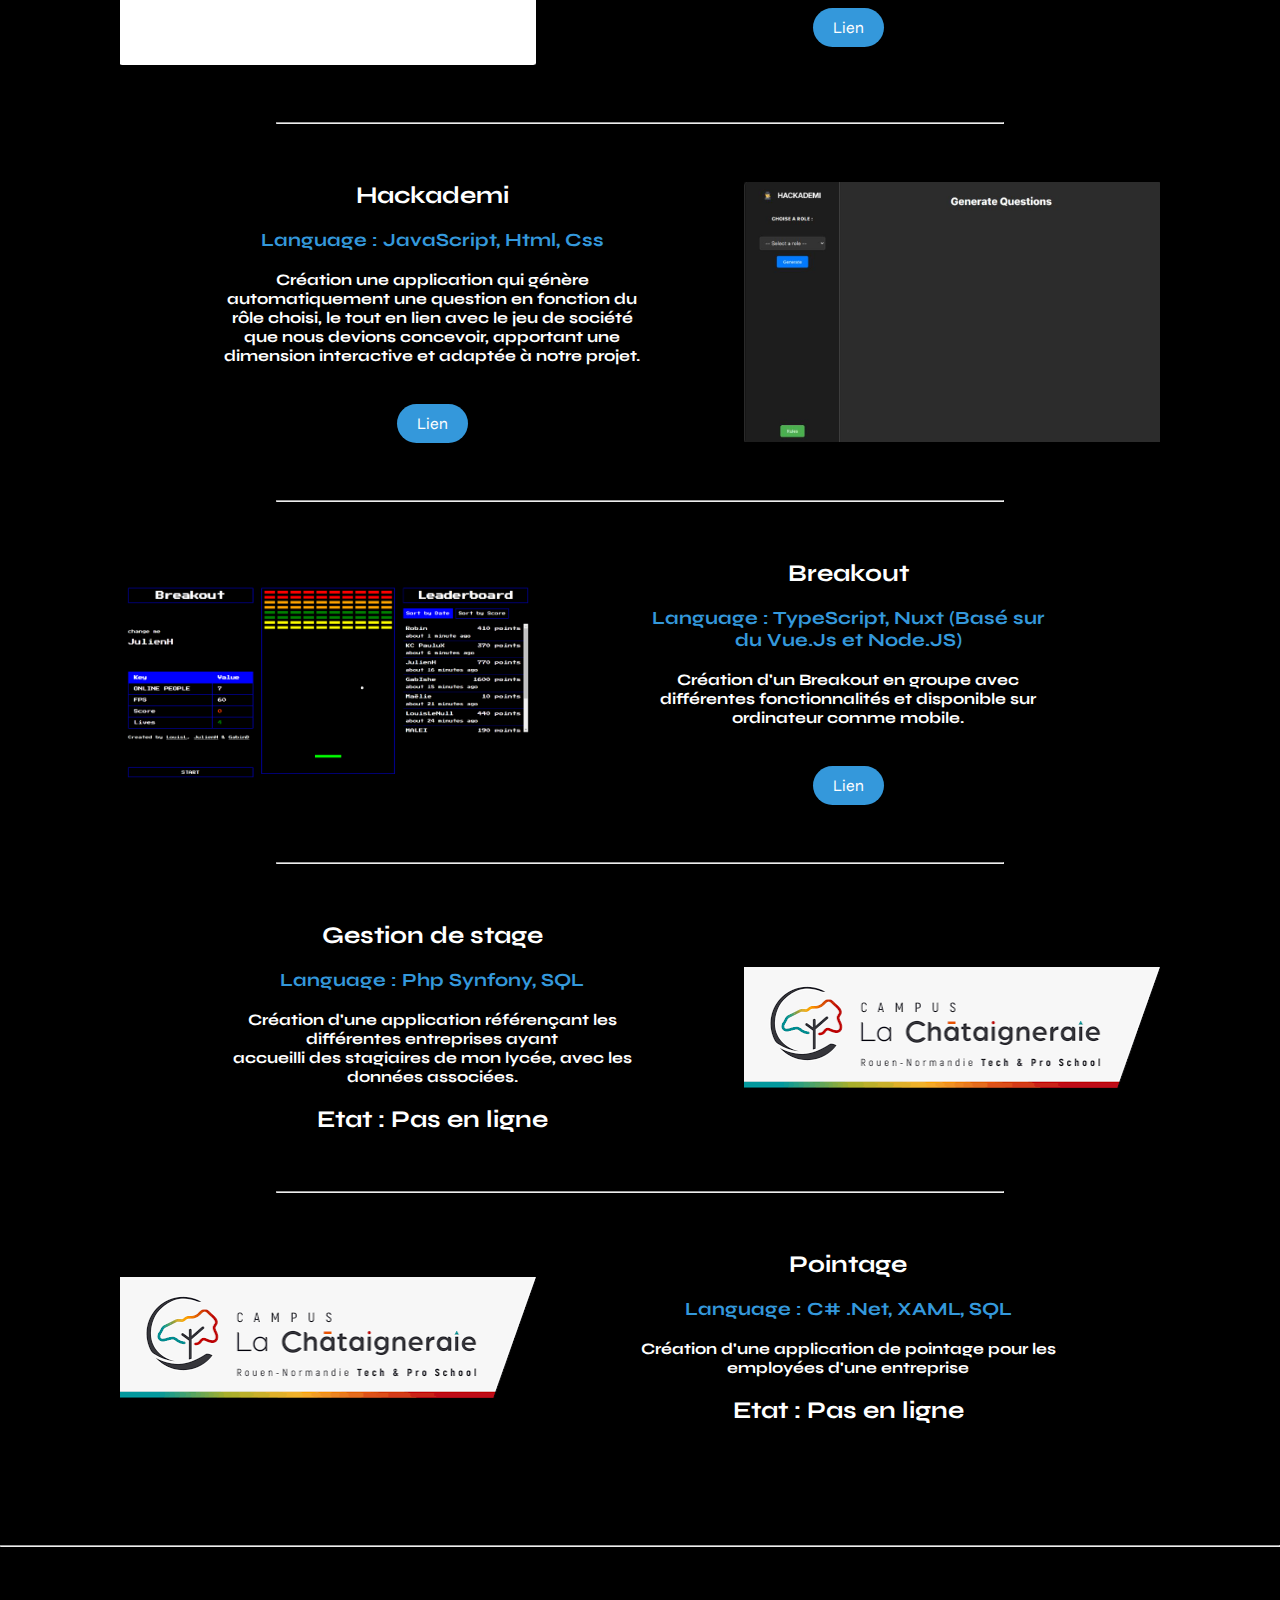
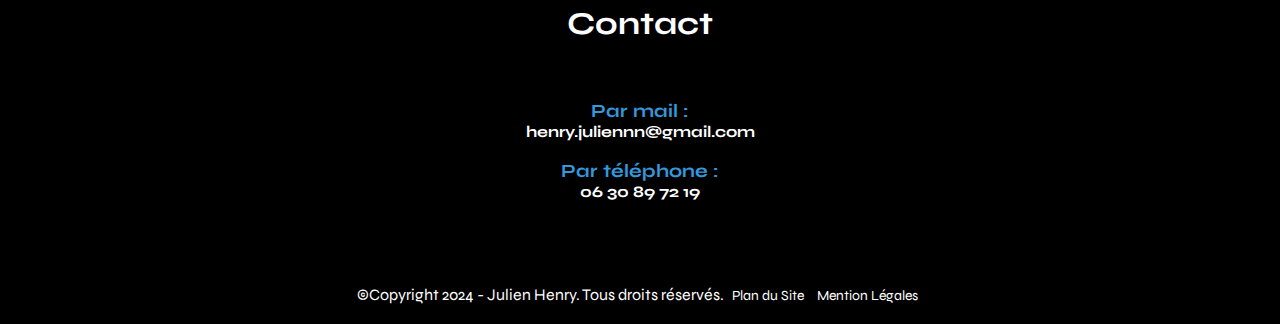
==== commit 4255a662: "Modif Language" ====
--- a/index.html
+++ b/index.html
@@ -132,7 +132,7 @@
                     <h3>Développement-Applicatif</h3>
                     <br>
                     <br>
-                    <h4>C#</h4>
+                    <h4>C# .Net</h4>
                     <h4>Python</h4>
             </div>
             <br>
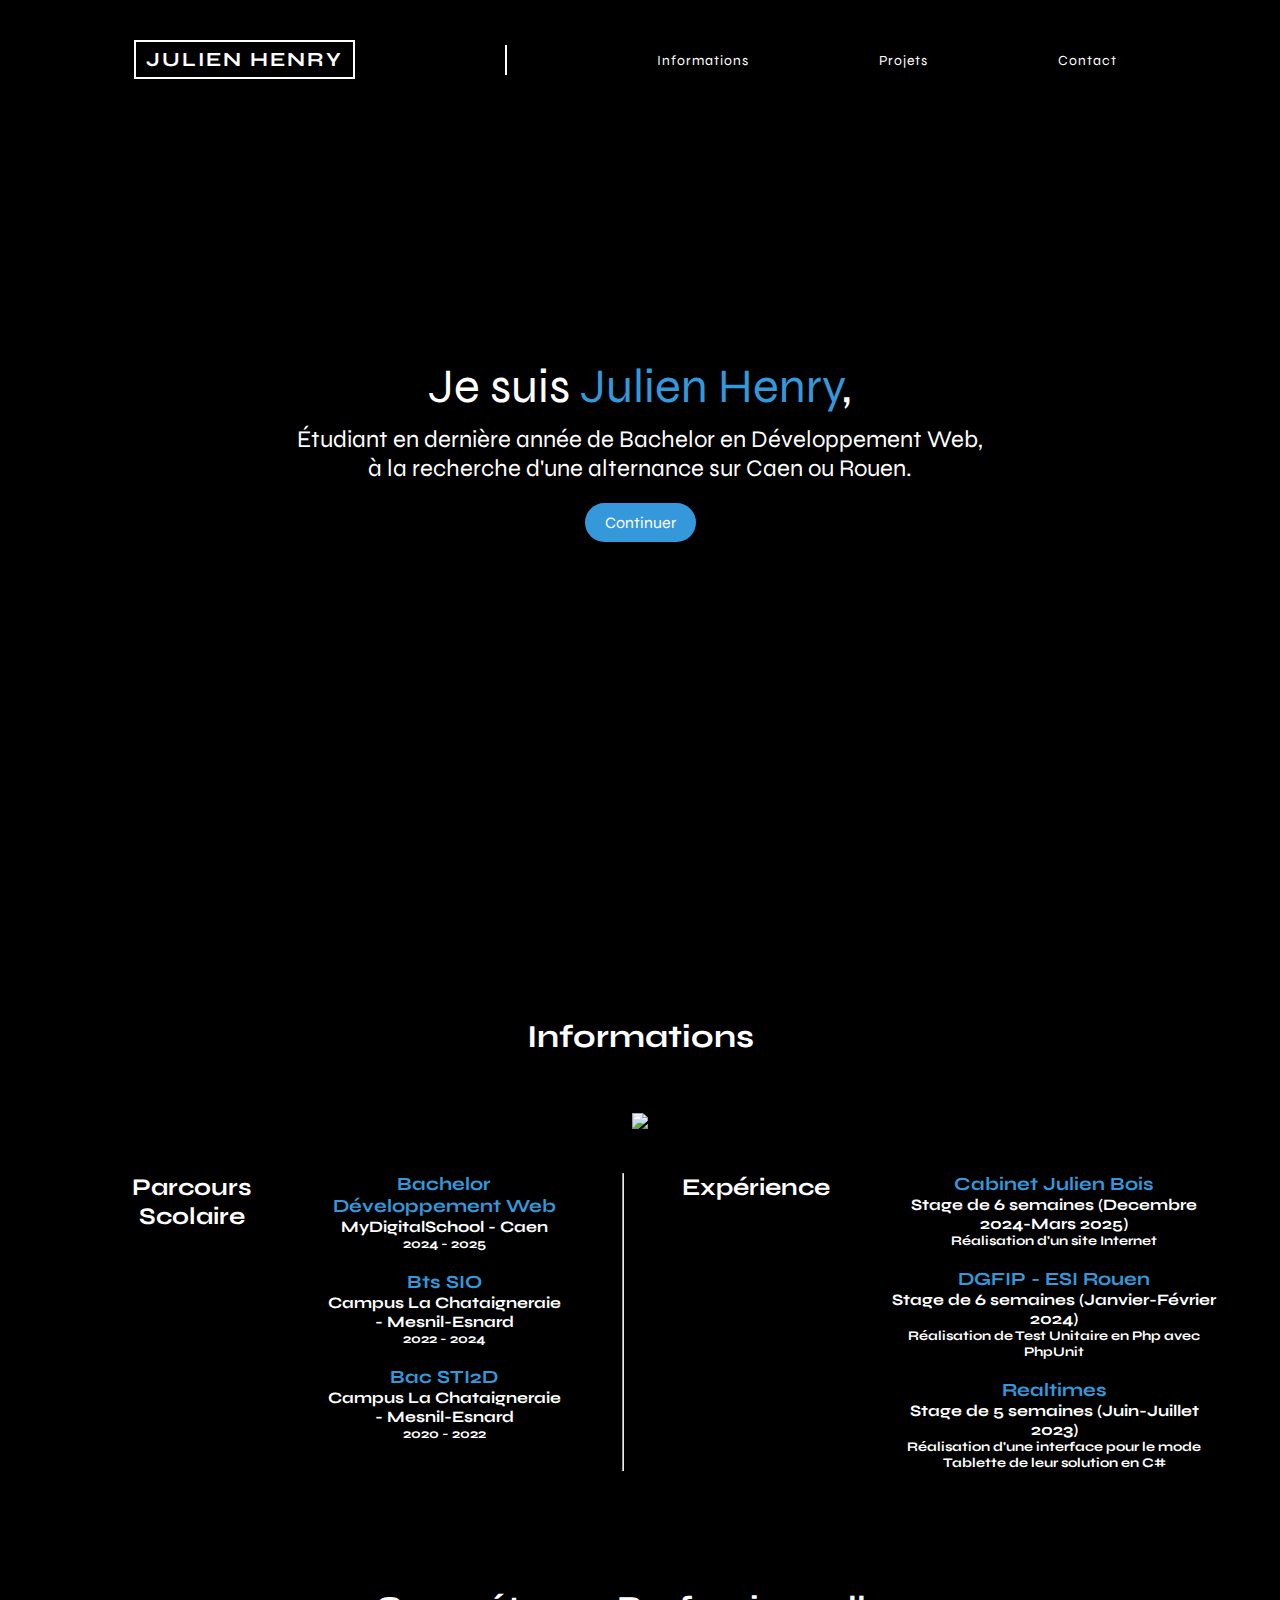
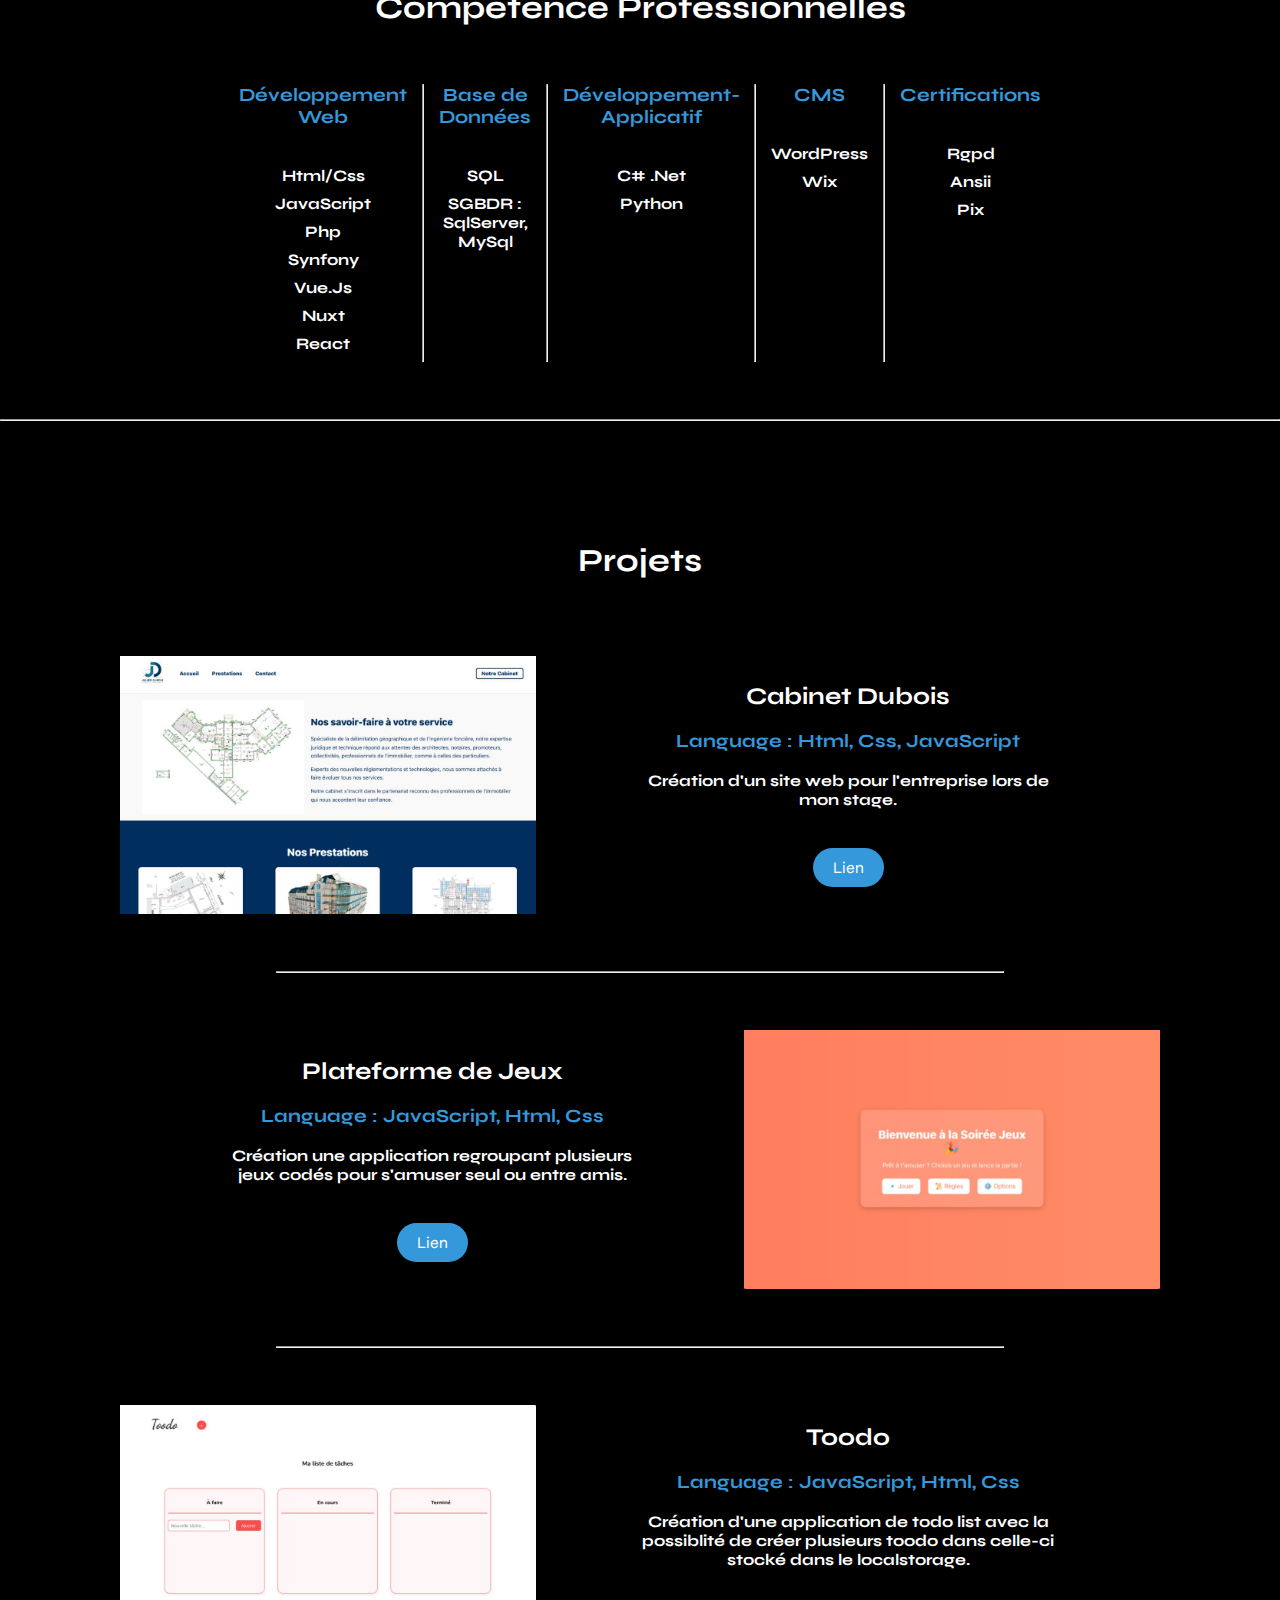
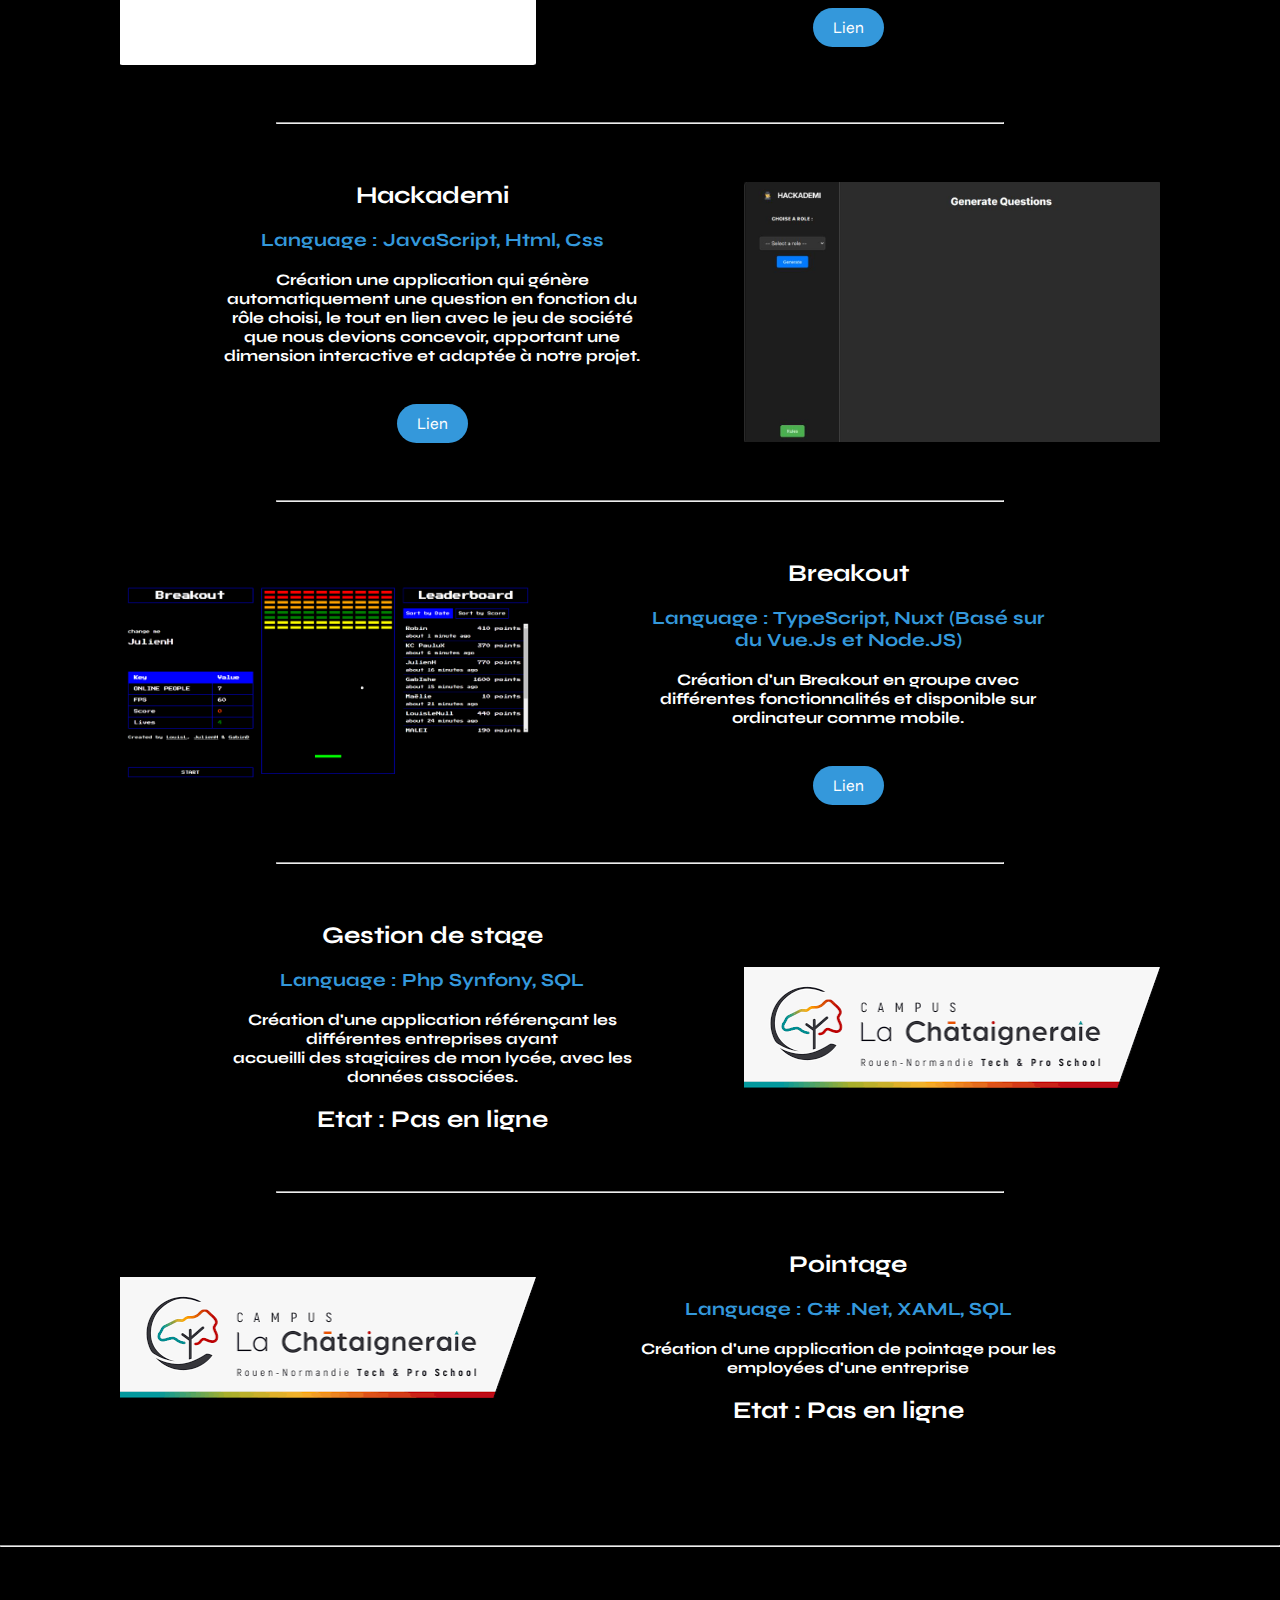
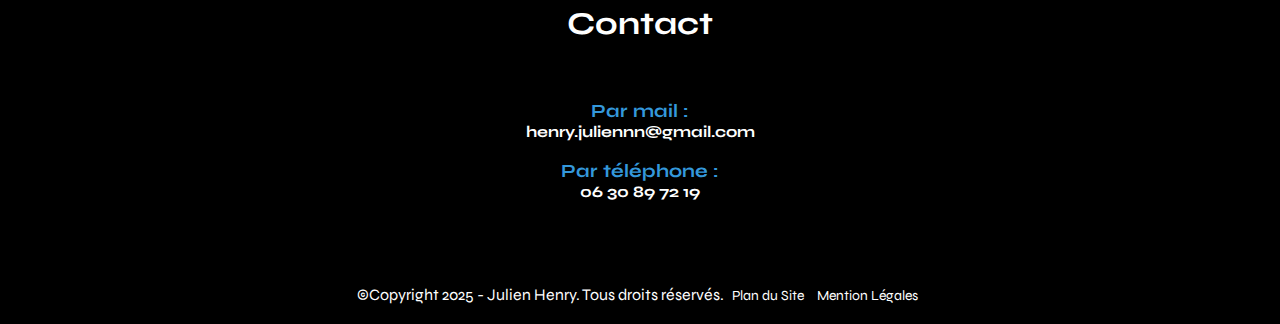
==== commit 00d21fd0: "Modif" ====
--- a/index.html
+++ b/index.html
@@ -313,7 +313,7 @@
     </div>
 
     <footer>
-        <p>©Copyright 2024 - Julien Henry. Tous droits réservés.</p>
+        <p>©Copyright 2025 - Julien Henry. Tous droits réservés.</p>
         <a href="plan-du-site.html">Plan du Site</a>
         <a href="mention-legal.html">Mention Légales</a>
     </footer>
